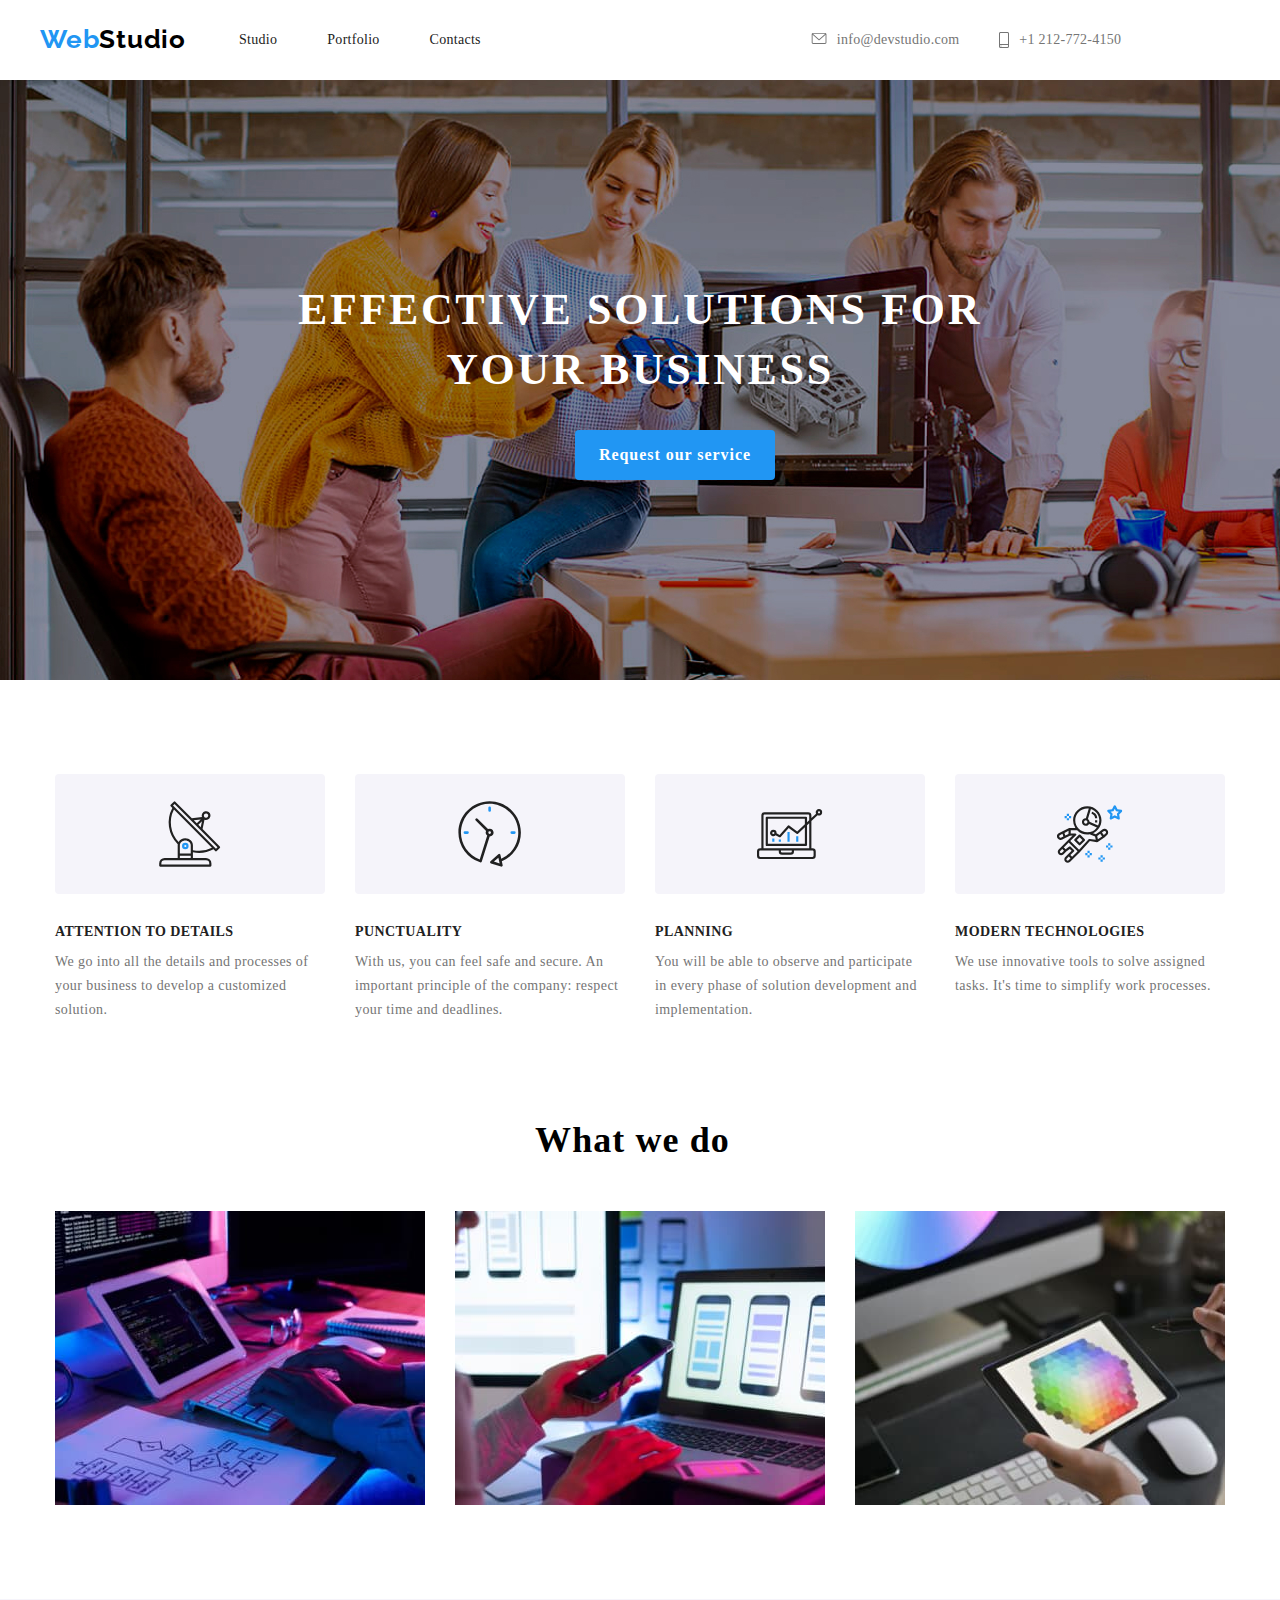
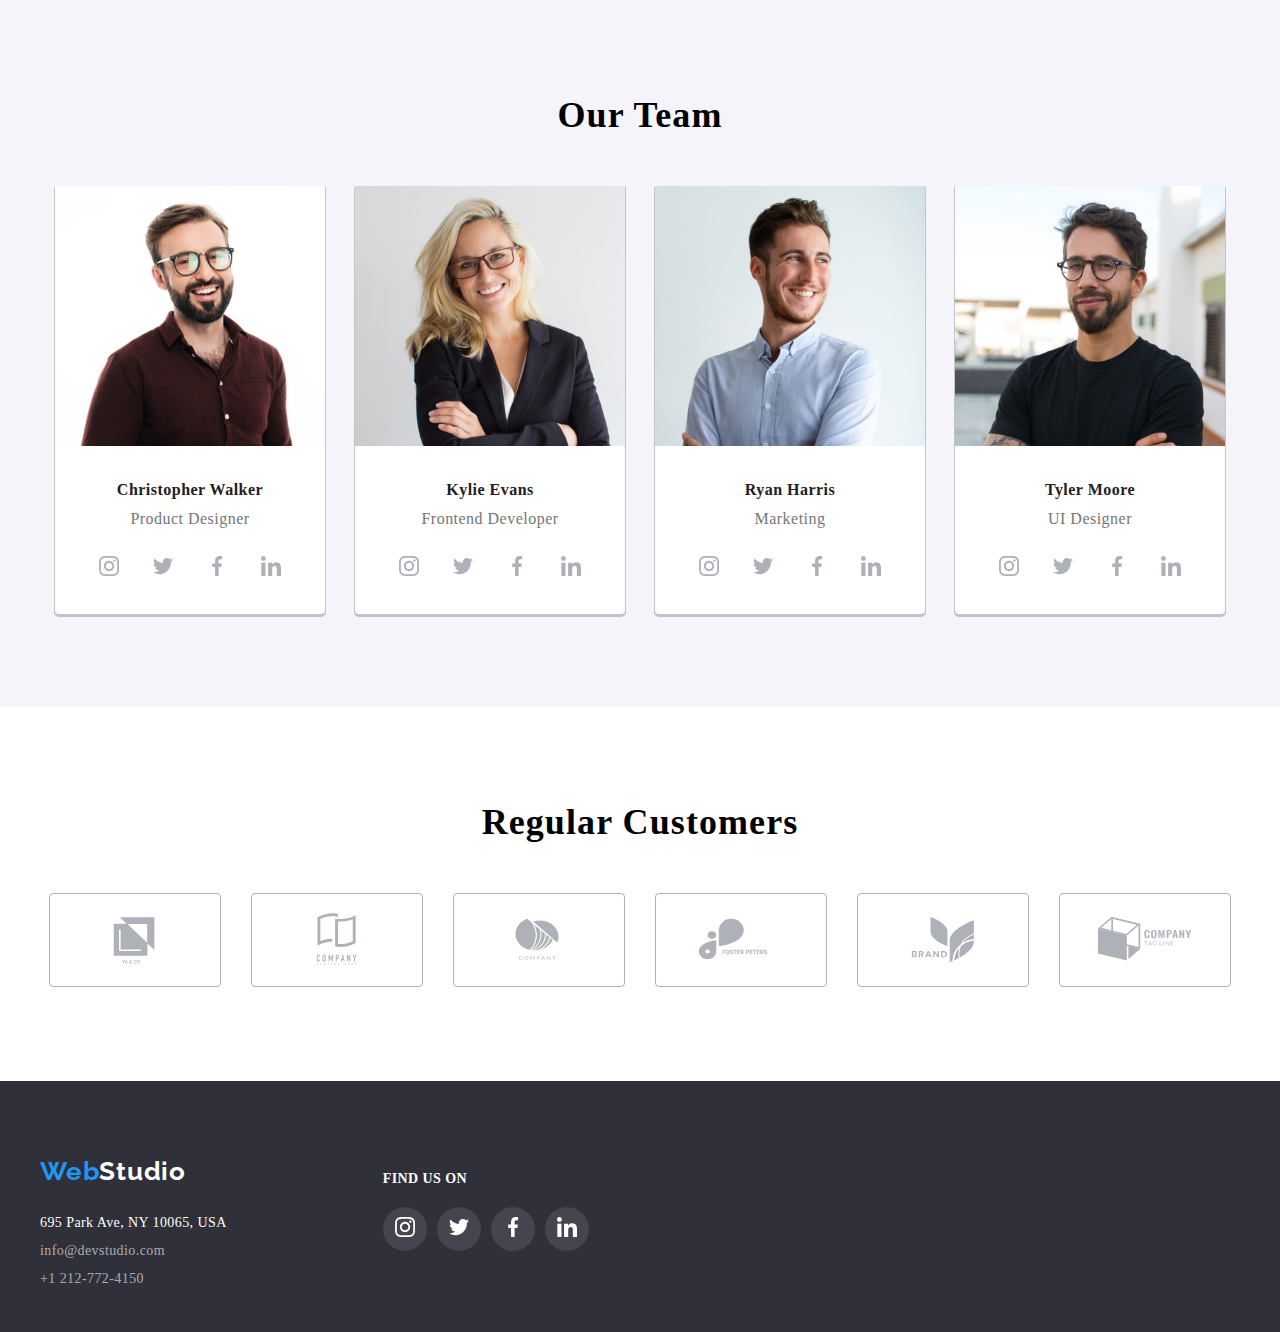
==== index.html @ 8a3ce93f "hw-03" ====
<!DOCTYPE html>
<html lang="en">
  <head>
    <meta charset="utf-8" />
    <title>Web Studio Homework Project</title>
    <link rel="preconnect" href="https://fonts.googleapis.com" />
    <link rel="preconnect" href="https://fonts.gstatic.com" crossorigin />
    <link
      href="https://fonts.googleapis.com/css2?family=Raleway:wght@500;700&display=swap"
      rel="stylesheet"
    />
    <link rel="stylesheet" href="./css/styles.css" />
  </head>
  <body class="body">
    <header class="page-header unstyled-list container">
      <nav class="page-heder-nav">
        <a class="navigation-logo-1" href="#">Studio</a>
        <ul class="navigation-list unstyled-list">
          <li><a class="navigation-list" href="index.html">Studio</a></li>
          <li>
            <a class="navigation-list" href="portfolio.html">Portfolio</a>
          </li>
          <li><a class="navigation-list" href="#">Contacts</a></li>
        </ul>
      </nav>
      <div>
        <ul class="navigation-list-right unstyled-list">
          <li class="icons-header">
            <a class="icons-header" href="#">
              <svg width="16px" height="12px">
                <use href="/images/icons.svg#icon-envelope"></use>
              </svg>
            </a>
          </li>
          <li class="mailto nav-list-right-hover">
            <a href="mailto:info@devstudio.com">info@devstudio.com</a>
          </li>
          <li class="icons-header">
            <a class="icons-header" href="mailto:info@devstudio.com">
              <svg width="10px" height="16px">
                <use href="/images/icons.svg#icon-smartphone"></use>
              </svg>
            </a>
          </li>
          <li class="tel nav-list-right-hover">
            <a href="tel:+12127724150">+1 212-772-4150</a>
          </li>
        </ul>
      </div>
    </header>
    <main>
      <section class="section-one">
        <div class="container-section-one">
          <h1 class="main-title">EFFECTIVE SOLUTIONS FOR YOUR BUSINESS</h1>
          <ul class="button-main-title unstyled-list">
            <li>
              <button class="button-from-main-title" type="button">
                Request our service
              </button>
            </li>
          </ul>
        </div>
      </section>
      <section class="our-criteria-icon container">
        <ul class="unstyled-list our-criteria-icon-list">
          <li>
            <a href="#">
              <div class="our-criteria-block">
                <svg width="65.32px" height="70px">
                  <use href="/images/icons.svg#icon-antenna-1"></use>
                </svg>
              </div>
            </a>
          </li>
          <li>
            <a href="#">
              <div class="our-criteria-block">
                <svg width="65.32px" height="70px">
                  <use href="/images/icons.svg#icon-clock-1"></use>
                </svg>
              </div>
            </a>
          </li>
          <li>
            <a href="#">
              <div class="our-criteria-block">
                <svg width="65.32px" height="70px">
                  <use href="/images/icons.svg#icon-diagram-1"></use>
                </svg>
              </div>
            </a>
          </li>
          <li>
            <a href="#">
              <div class="our-criteria-block">
                <svg width="65.32px" height="70px">
                  <use href="/images/icons.svg#icon-astronaut-1"></use>
                </svg>
              </div>
            </a>
          </li>
        </ul>
      </section>
      <!-- our Criteria-->
      <section class="-main-our-criteria container">
        <div>
          <ul class="our-criteria unstyled-list">
            <li>
              <h3 class="title-criteria">ATTENTION TO DETAILS</h3>
              <p class="paragraf-criteria">
                We go into all the details and processes of your business to
                develop a customized solution.
              </p>
            </li>
            <li>
              <h3 class="title-criteria">PUNCTUALITY</h3>
              <p class="paragraf-criteria">
                With us, you can feel safe and secure. An important principle of
                the company: respect your time and deadlines.
              </p>
            </li>
            <li>
              <h3 class="title-criteria">PLANNING</h3>
              <p class="paragraf-criteria">
                You will be able to observe and participate in every phase of
                solution development and implementation.
              </p>
            </li>
            <li>
              <h3 class="title-criteria">MODERN TECHNOLOGIES</h3>
              <p class="paragraf-criteria">
                We use innovative tools to solve assigned tasks. It's time to
                simplify work processes.
              </p>
            </li>
          </ul>
        </div>
      </section>
      <!-- What we do-->
      <section class="what-we-do container">
        <div class="what-we-do-div">
          <h2 class="what-we-do-title">What we do</h2>
          <ul class="what-we-do-images unstyled-list">
            <li>
              <img
                src="images/img.1.jpg"
                alt="laptop"
                width="370"
                height="294"
              />
            </li>
            <li>
              <img
                src="images/img.2.jpg"
                alt="laptop"
                width="370"
                height="294"
              />
            </li>
            <li>
              <img
                src="images/img.3.jpg"
                alt="laptop"
                width="370"
                height="294"
              />
            </li>
          </ul>
        </div>
      </section>
      <!--Our team-->
      <section class="our-team">
        <div class="container-ouer-team">
          <h2 class="our-team-title">Our Team</h2>
          <ul class="our-team-list unstyled-list">
            <li class="shodow-list">
              <img
                src="images/man.1.jpg"
                alt="Christopher Walker"
                width="270"
                height="260"
              />
              <h3 class="our-team-name">Christopher Walker</h3>
              <p class="our-team-ocupation">Product Designer</p>
              <div class="our-team-icon">
                <ul class="unstyled-list our-team-icon-list">
                  <li>
                    <a class="backgound-ourtime-icons" href="#">
                      <svg width="20px" height="20px">
                        <use href="/images/icons.svg#icon-instagram-2"></use>
                      </svg>
                    </a>
                  </li>
                  <li>
                    <a class="backgound-ourtime-icons" href="#">
                      <svg width="20px" height="20px">
                        <use href="/images/icons.svg#icon-twitter-1"></use>
                      </svg>
                    </a>
                  </li>
                  <li>
                    <a class="backgound-ourtime-icons" href="#">
                      <svg width="20px" height="20px">
                        <use href="/images/icons.svg#icon-facebook-1"></use>
                      </svg>
                    </a>
                  </li>
                  <li>
                    <a class="backgound-ourtime-icons" href="#">
                      <svg width="20px" height="20px">
                        <use href="/images/icons.svg#icon-linkedin-1"></use>
                      </svg>
                    </a>
                  </li>
                </ul>
              </div>
            </li>
            <li class="shodow-list">
              <img
                src="images/woman.2.jpg"
                alt="Kylie Evans"
                width="270"
                height="260"
              />
              <h3 class="our-team-name">Kylie Evans</h3>
              <p class="our-team-ocupation">Frontend Developer</p>
              <div class="our-team-icon">
                <ul class="unstyled-list our-team-icon-list">
                  <li>
                    <a class="backgound-ourtime-icons" href="#">
                      <svg width="20px" height="20px">
                        <use href="/images/icons.svg#icon-instagram-2"></use>
                      </svg>
                    </a>
                  </li>
                  <li>
                    <a class="backgound-ourtime-icons" href="#">
                      <svg width="20px" height="20px">
                        <use href="/images/icons.svg#icon-twitter-1"></use>
                      </svg>
                    </a>
                  </li>
                  <li>
                    <a class="backgound-ourtime-icons" href="#">
                      <svg width="20px" height="20px">
                        <use href="/images/icons.svg#icon-facebook-1"></use>
                      </svg>
                    </a>
                  </li>
                  <li>
                    <a class="backgound-ourtime-icons" href="#">
                      <svg width="20px" height="20px">
                        <use href="/images/icons.svg#icon-linkedin-1"></use>
                      </svg>
                    </a>
                  </li>
                </ul>
              </div>
            </li>
            <li class="shodow-list">
              <img
                src="images/man.3.jpg"
                alt="Ryan Harris"
                width="270"
                height="260"
              />
              <h3 class="our-team-name">Ryan Harris</h3>
              <p class="our-team-ocupation">Marketing</p>
              <div class="our-team-icon">
                <ul class="unstyled-list our-team-icon-list">
                  <li>
                    <a class="backgound-ourtime-icons" href="#">
                      <svg width="20px" height="20px">
                        <use href="/images/icons.svg#icon-instagram-2"></use>
                      </svg>
                    </a>
                  </li>
                  <li>
                    <a class="backgound-ourtime-icons" href="#">
                      <svg width="20px" height="20px">
                        <use href="/images/icons.svg#icon-twitter-1"></use>
                      </svg>
                    </a>
                  </li>
                  <li>
                    <a class="backgound-ourtime-icons" href="#">
                      <svg width="20px" height="20px">
                        <use href="/images/icons.svg#icon-facebook-1"></use>
                      </svg>
                    </a>
                  </li>
                  <li>
                    <a class="backgound-ourtime-icons" href="#">
                      <svg width="20px" height="20px">
                        <use href="/images/icons.svg#icon-linkedin-1"></use>
                      </svg>
                    </a>
                  </li>
                </ul>
              </div>
            </li>
            <li class="shodow-list">
              <img
                src="images/man.4.jpg"
                alt="Tyler"
                width="270"
                height="260"
              />
              <h3 class="our-team-name">Tyler Moore</h3>
              <p class="our-team-ocupation">UI Designer</p>
              <div class="our-team-icon">
                <ul class="unstyled-list our-team-icon-list">
                  <li class="test-1">
                    <a class="backgound-ourtime-icons" href="#">
                      <svg width="20px" height="20px">
                        <use href="/images/icons.svg#icon-instagram-2"></use>
                      </svg>
                    </a>
                  </li>
                  <li>
                    <a class="backgound-ourtime-icons" href="#">
                      <svg width="20px" height="20px">
                        <use href="/images/icons.svg#icon-twitter-1"></use>
                      </svg>
                    </a>
                  </li>
                  <li>
                    <a class="backgound-ourtime-icons" href="#">
                      <svg width="20px" height="20px">
                        <use href="/images/icons.svg#icon-facebook-1"></use>
                      </svg>
                    </a>
                  </li>
                  <li>
                    <a class="backgound-ourtime-icons" href="#">
                      <svg width="20px" height="20px">
                        <use href="/images/icons.svg#icon-linkedin-1"></use>
                      </svg>
                    </a>
                  </li>
                </ul>
              </div>
            </li>
          </ul>
        </div>
      </section>
      <section class="container">
        <div>
          <h2 class="regular-customers-title">Regular Customers</h2>
        </div>
        <ul class="unstyled-list regular-customers-list">
          <li>
            <a class="icons-regular-customers" href="#">
            <div class="customers-block">
              <svg width="106px" height="60px">
                <use
                  href="/images/icons.svg#icon-Logo"
                ></use>
              </svg>
            </div>
          </a>
          </li>
          <li>
            <a class="icons-regular-customers" href="#">
            <div class="customers-block">
              <svg width="106px" height="60px">
                <use
                  href="/images/icons.svg#icon-Logo-1"
                ></use>
              </svg>
            </div>
            </a>
          </li>
          <li>
            <a class="icons-regular-customers" href="#">
            <div class="customers-block">
              <svg width="106px" height="60px">
                <use
                  href="/images/icons.svg#icon-Logo-2"
                ></use>
              </svg>
            </div>
            </a>
          </li>
          <li>
            <a class="icons-regular-customers" href="#">
            <div class="customers-block">
              <svg width="106px" height="60px">
                <use
                  href="/images/icons.svg#icon-Logo-3"
                ></use>
              </svg>
            </div>
            </a>
          </li>
          <li>
            <a class="icons-regular-customers" href="#">
            <div class="customers-block">
              <svg width="106px" height="60px">
                <use
                  href="/images/icons.svg#icon-Logo-4"
                ></use>
              </svg>
            </div>
            </a>
          </li>

          <li>
            <a class="icons-regular-customers" href="#">
            <div class="customers-block">
              <svg width="106px" height="60px">
                <use
                  href="/images/icons.svg#icon-Logo-5"
                ></use>
              </svg>
            </div>
            </a>
          </li>
        </ul>
      </section>
    </main>
    <footer class="footer">
      <section class="container-footer">
        <div class="navigation-block">
          <a class="navigation-logo-2" href="WebStudio.html">Web</a>
          <address class="adress-main">
            <ul class="adress unstyled-list">
              <li>
                <a class="footer-address" href="695ParkAveNY10065USA"
                  >695 Park Ave, NY 10065, USA
                </a>
              </li>
              <li>
                <a class="footer-tel-email" href="info@devstudio.com"
                  >info@devstudio.com</a
                >
              </li>
              <li>
                <a class="footer-tel-email" href="+12127724150"
                  >+1 212-772-4150</a
                >
              </li>
            </ul>
          </address>
        </div>
        <section>
          <div><h2 class="find-us-on">FIND US ON</h2></div>
          <div>
            <ul class="unstyled-list our-team-icon-list-footer">
              <li>
                <a  class="icons-footer-list" href="#">
                  <svg width="20px" height="20px">
                    <use
                      href="/images/icons.svg#icon-instagram-2-footer"
                    ></use>
                  </svg>
                </a>
              </li>
              <li>
                <a class="icons-footer-list" href="#">
                  <svg width="20px" height="20px">
                    <use
                      href="/images/icons.svg#icon-twitter-1-footer"
                    ></use>
                  </svg>
                </a>
              </li>
              <li>
                <a class="icons-footer-list" href="#">
                  <svg width="20px" height="20px">
                    <use
                      href="/images/icons.svg#icon-facebook-1-footer"
                    ></use>
                  </svg>
                </a>
              </li>
              <li>
                <a class="icons-footer-list" href="#">
                  <svg width="20px" height="20px">
                    <use
                      href="/images/icons.svg#icon-linkedin-1-footer"
                    ></use>
                  </svg>
                </a>
              </li>
            </ul>
          </div>
        </section>
      </section>
    </footer>
  </body>
</html>
---- css/styles.css ----
html {
  letter-spacing: 0.02em;
  font-weight: 500;
  font-size: 14px;
  line-height: 16px;
  font-family: "Roboto";
  font-style: normal;
}
/*Heder and main -background*/

* {
  margin-block-start: 0em;
  margin-block-end: 0em;
  margin-inline-start: 0px;
  margin-inline-end: 0px;
  padding-inline-start: 0px;
}

.container {
  width: 1200px;
  background: #ffffff;
  margin: auto;
}

.container-footer {
  margin: auto;
  width: 1200px;
  display: flex;
}

.container-section-one {
  margin: auto;
  width: 1200px;
  margin-top: 0;
}

.container-ouer-team {
  width: 1200px;
  background: #f5f4fa;
  margin: auto;
  height: 648px;
  margin-bottom: 59px;
}

.heder-line {
  border: 1px solid #ececec;
}

/*Navigation Logo*/

.navigation-logo-1 {
  font-family: "Raleway";
  font-style: normal;
  font-weight: 700;
  font-size: 26px;
  line-height: 31px;
  letter-spacing: 0.03em;
  color: #000000;
  text-decoration: none;
}

.navigation-logo-1,
.navigation-list li a {
  list-style: none;
}

.navigation-logo-1::before {
  content: "Web";
  color: #2196f3;
}

/*Navigation List*/

.navigation-list {
  font-family: "Roboto";
  font-style: normal;
  font-weight: 500;
  font-size: 14px;
  line-height: 16px;
  letter-spacing: 0.02em;
  color: #212121;
  text-decoration: none;
}

.navigation-list-right li a {
  color: #757575;
  text-decoration: none;
}

.tel {
  height: 16px;
  width: 113px;
  border-radius: nullpx;
  margin-left: 10px;
}

/*Hover List*/

.navigation-list:hover {
  color: #2196f3;
}

/* Buttons */

.buttons {
  font-family: "Roboto";
  font-style: normal;
  font-weight: 500;
  font-size: 16px;
  line-height: 26px;
  letter-spacing: 0.03em;
  color: #212121;
}

/*Hover Butons*/

.buttons:hover {
  color: #ffffff;
  background: #2196f3;
  box-shadow: 0px 3px 1px rgba(0, 0, 0, 0.1), 0px 1px 2px rgba(0, 0, 0, 0.08),
    0px 2px 2px rgba(0, 0, 0, 0.12);
  border-radius: 4px;
  border: #2196f3;
}

/*Unstyled List*/

.unstyled-list {
  list-style: none;
}

/* Title and Paragarf -images*/

.title-image {
  font-weight: 700;
  font-size: 18px;
  line-height: 36px;
  letter-spacing: 0.06em;
  color: #212121;
}

.parafarf {
  font-weight: 400;
  font-size: 16px;
  line-height: 30px;
  letter-spacing: 0.03em;
  color: #757575;
}

/* Footer*/

.footer-address,
.footer-tel-email {
  text-decoration: none;
  font-family: "Roboto";
  font-style: normal;
  font-weight: 400;
  font-size: 14px;
  line-height: 16px;
  letter-spacing: 0.03em;
}

.footer-address {
  color: #ffffff;
}

.footer-tel-email {
  color: rgba(255, 255, 255, 0.6);
}

.navigation-logo-2 {
  font-family: "Raleway";
  font-style: normal;
  font-weight: 700;
  font-size: 26px;
  line-height: 31px;
  letter-spacing: 0.03em;
  color: #2196f3;
  text-decoration: none;
  padding-top: 30px;
}

.navigation-logo-2::after {
  content: "Studio";
  color: #ffffff;
}

/*Flexbox -Organization */

/*Header*/

.main {
}

.page-header {
  align-items: start;
  height: 80px;
}

.page-header,
.navigation-list,
.page-heder-nav,
.navigation-list-right {
  display: flex;
}

.navigation-logo-1 {
  margin-right: 53px;
  padding-top: 24px;
  padding-bottom: 25px;
}

.navigation-list {
  gap: 50px;
  margin: auto;
}

.navigation-list-right {
  margin-left: 330px;
  margin-top: 32px;
  color: #757575;
  text-decoration: none;
}

.mailto {
  margin-left: 10px;
  margin-right: 40px;
}

/*Buttons*/

.main-buttons,
.button-list {
  display: flex;
  margin-top: 36px;
  justify-content: center;
  margin-bottom: 23.5px;
}

.button-list {
  justify-content: center;
  gap: 8px;
}

/*Images*/

.images-main {
  display: flex;
}

.images-list {
  display: flex;
  flex-wrap: wrap;
  gap: 30px;
  justify-content: center;
  padding-inline-start: 0px;
  margin-bottom: 94px;
}

.images-border {
  border: 1px solid #eeeeee;
}

.title-image,
.parafarf {
  margin-left: 24px;
}

/*Footer*/

.footer {
  height: 251px;
  margin-top: 0px;
  background-color: #2f303a;
  flex-direction: column;
  display: flex;
}
.adress-main {
  display: flex;
  margin-top: 28px;
}

.adress {
  flex-direction: column;
  gap: 12px;
  display: flex;
  padding-inline-start: 0px;
}

/*INDEX STYLE*/

.main-title,
.button-from-main-title,
.title-criteria,
.paragraf-criteria,
.what-we-do-title,
.our-team-title,
.our-team-name,
.our-team-ocupation {
  font-family: Roboto;
}

.body {
  margin: 0px;
}

/*Sectiunea 1*/

.main-title {
  font-size: 44px;
  font-weight: 900;
  line-height: 60px;
  letter-spacing: 0.06em;
  color: #ffffff;
  display: flex;
  justify-content: center;
  border-radius: nullpx;
  text-align: center;
  margin: auto;
  margin-block-start: 0em;
  margin-block-end: 0em;
  height: 120px;
  width: 696px;
  margin-top: 200px;
}
.button-from-main-title {
  font-size: 16px;
  font-weight: 700;
  line-height: 30px;
  letter-spacing: 0.06em;
  text-align: center;
  background-color: #2196f3;
  border-radius: 4px;
  color: #ffffff;
  border: 0px;
  padding: 10px 10px 10px 10px;
  height: 50px;
  width: 200px;
  margin-top: 30px;
  cursor: pointer;
}

.section-one {
  background-color: #2f303a;
  height: 600px;
  border-radius: 0px;
  display: flex;
  flex-direction: column;
}
.button-main-title {
  display: flex;
  margin-left: 535px;
  padding-inline-start: 0px;
}

/* Oue Crieria*/

.main-our-criteria {
  display: flex;
}

.our-criteria {
  display: flex;
  gap: 30px;
  justify-content: center;
  margin-top: 30px;
  margin-bottom: 94px;
}

.title-criteria {
  height: 16px;
  width: 270px;
  border-radius: nullpx;
  font-size: 14px;
  font-weight: 700;
  line-height: 16px;
  letter-spacing: 0.03em;
  text-align: left;
  color: #212121;
  margin-bottom: 10px;
}
.paragraf-criteria {
  height: 75px;
  width: 270px;
  border-radius: nullpx;

  font-size: 14px;
  font-weight: 400;
  line-height: 24px;
  letter-spacing: 0.03em;
  text-align: left;
  color: #757575;
}

/*Sectiunea What we do*/

.what-we-do-title {
  font-size: 36px;
  font-weight: 700;
  line-height: 42px;
  letter-spacing: 0.03em;
  text-align: center;
  margin-block-start: 0em;
  margin-block-end: 50px;
}

.what-we-do,
.what-we-do-images {
  display: flex;
}

.what-we-do-div {
}
.what-we-do-images {
  gap: 30px;
  justify-content: center;
  padding-inline-start: 0px;
  margin-left: 15px;
  margin-bottom: 13px;
}

/*Ouer Team*/

.our-team {
  height: 708px;
  border-radius: 0px;
  background-color: #f5f4fa;
  display: flex;
  flex-direction: column;
  margin-top: 77px;
}
.our-team-title {
  font-size: 36px;
  font-weight: 700;
  line-height: 42px;
  letter-spacing: 0.03em;
  text-align: center;
  display: flex;
  justify-content: center;
  margin-bottom: 50px;
  margin-top: 94px;
}

.our-team-name {
  font-size: 16px;
  line-height: 19px;
  letter-spacing: 0.03em;
  text-align: center;
  color: #212121;
  margin-top: 30px;
}

.our-team-ocupation {
  font-size: 16px;
  font-weight: 400;
  line-height: 19px;
  letter-spacing: 0.03em;
  text-align: center;
  color: #757575;
  margin-top: 10px;
}

.our-team-list {
  display: flex;
  flex-wrap: wrap;
  justify-content: center;
  gap: 30px;
  padding-inline-start: 0px;
  height: 428px;
}

/* Footer-Index*/

.shodow-list {
  box-shadow: 0px 2px 0px 1px rgba(0, 0, 0, 0.2);
  border-radius: 0px 0px 4px 4px;
  background-color: #ffffff;
}

/* Tema 4-Icons-background*/

/* Our criteria*/

.our-criteria-block {
  height: 120px;
  width: 270px;
  left: 215px;
  top: 774px;
  border-radius: 4px;
  background-color: #f5f4fa;
}

.our-criteria-icon {
  justify-content: center;
  display: flex;
}

.our-criteria-icon-list {
  display: flex;
  gap: 30px;
  margin-top: 94px;
}

.our-criteria-block {
  display: flex;
  justify-content: center;
  align-items: center;
}

/* Ouer Team*/

.our-team-icon {
  display: flex;
  justify-content: center;
}

.our-team-icon-list {
  display: flex;
  gap: 10px;
  margin-top: 16px;
  margin-bottom: 3.2px;
}

/*Regular Customers*/

.regular-customers-title {
  font-family: Roboto;
  font-size: 36px;
  font-weight: 700;
  line-height: 42px;
  letter-spacing: 0.03em;
  text-align: center;
  margin-top: 94px;
  margin-bottom: 50px;
}

.customers-block {
  height: 92px;
  width: 170px;
  left: 215px;
  top: 2493px;
  border-radius: 4px;
  border: 1px solid #afb1b8;
  justify-content: center;
  align-items: center;
  display: flex;
}

.regular-customers-list {
  gap: 30px;
  display: flex;
  justify-content: center;
  margin-bottom: 94px;
}

.navigation-block {
  display: flex;
  flex-direction: column;
}

.our-team-icon-list-footer li {
  display: flex;
  border-radius: 50%;
  height: 44px;
  width: 44px;
  background-color: #ffffff1a;
  justify-content: center;
  align-items: center;
  display: flex;
}

.our-team-icon-list-footer {
  display: flex;
  margin-left: 156px;
  margin-top: 20px;
  gap: 10px;
}

.our-team-icon-list-footer :hover {
  background: #2196f3;
}

.find-us-on {
  margin-top: 45px;
  font-family: Roboto;
  font-size: 14px;
  font-weight: 700;
  line-height: 16px;
  letter-spacing: 0.03em;
  text-align: left;
  color: #ffffff;
  margin-left: 156px;
}

.icons-header:hover {
  fill: rgba(33, 150, 243, 1);
}

.icons-header {
  fill: rgba(117, 117, 117, 1);
}

.nav-list-right-hover :hover {
  color: #2196f3;
}

.section-one {
  background-image: url(/images/background.jpg);
  background-repeat: no-repeat;
  background-size: cover;
}

.our-team-icon-list li {
  display: flex;
  border-radius: 50%;
  height: 44px;
  width: 44px;
  background-color: #ffffff;
  justify-content: center;
  align-items: center;
  display: flex;
}

.backgound-ourtime-icons {
  display: flex;
  border-radius: 50%;
  height: 44px;
  width: 44px;
  background-color: #ffffff;
  justify-content: center;
  align-items: center;
  display: flex;
  fill: rgba(175, 177, 184, 1);
}

.backgound-ourtime-icons:hover {
  background-color: #2196f3;
  fill: #ffffff;
}

.icons-footer-list{
  fill: #FFFFFF;
}

.icons-regular-customers{
  fill: #AFB1B8;

}

.icons-regular-customers:hover{
  fill: #2196f3;
   
}

.customers-block:hover{
  border-color: #2196f3;
}
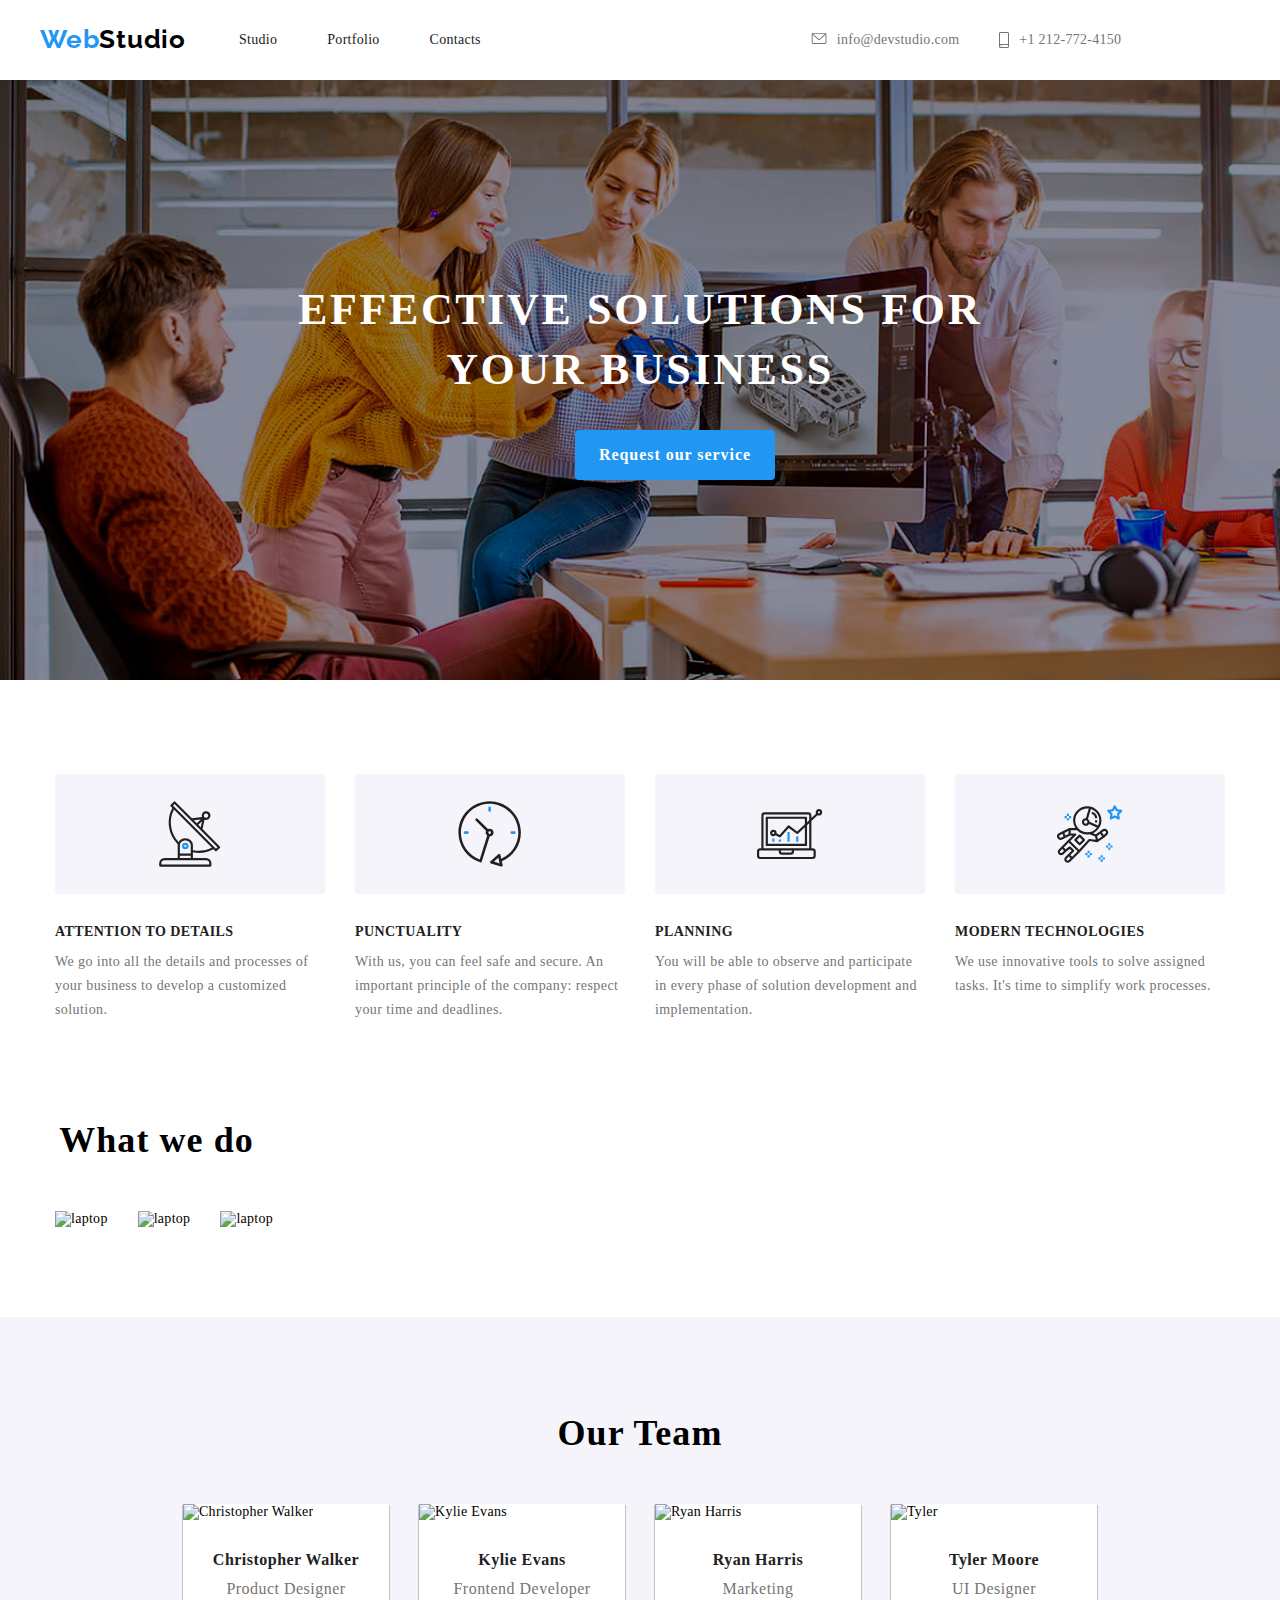
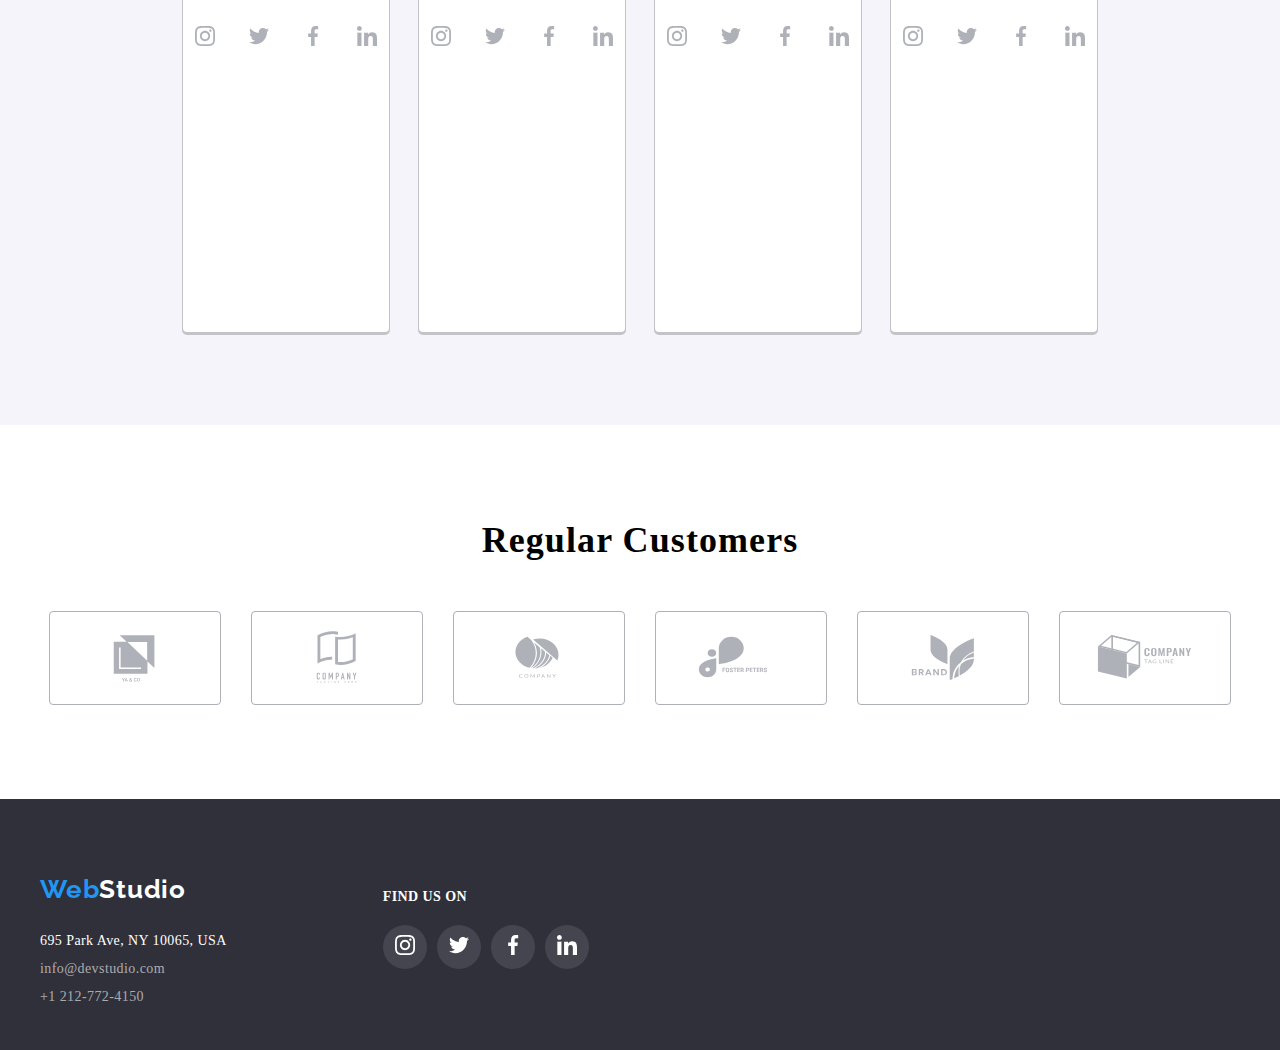
==== commit 9463e5b1: "Update index.html" ====
--- a/index.html
+++ b/index.html
@@ -9,7 +9,8 @@
       href="https://fonts.googleapis.com/css2?family=Raleway:wght@500;700&display=swap"
       rel="stylesheet"
     />
-    <link rel="stylesheet" href="./css/styles.css" />
+    <link rel="stylesheet" href="../css/styles.css" />
+
   </head>
   <body class="body">
     <header class="page-header unstyled-list container">
@@ -28,7 +29,7 @@
           <li class="icons-header">
             <a class="icons-header" href="#">
               <svg width="16px" height="12px">
-                <use href="/images/icons.svg#icon-envelope"></use>
+                <use href="./images/icons.svg#icon-envelope"></use>
               </svg>
             </a>
           </li>
@@ -38,7 +39,7 @@
           <li class="icons-header">
             <a class="icons-header" href="mailto:info@devstudio.com">
               <svg width="10px" height="16px">
-                <use href="/images/icons.svg#icon-smartphone"></use>
+                <use href="./images/icons.svg#icon-smartphone"></use>
               </svg>
             </a>
           </li>
@@ -67,7 +68,7 @@
             <a href="#">
               <div class="our-criteria-block">
                 <svg width="65.32px" height="70px">
-                  <use href="/images/icons.svg#icon-antenna-1"></use>
+                  <use href="./images/icons.svg#icon-antenna-1"></use>
                 </svg>
               </div>
             </a>
@@ -76,7 +77,7 @@
             <a href="#">
               <div class="our-criteria-block">
                 <svg width="65.32px" height="70px">
-                  <use href="/images/icons.svg#icon-clock-1"></use>
+                  <use href="./images/icons.svg#icon-clock-1"></use>
                 </svg>
               </div>
             </a>
@@ -85,7 +86,7 @@
             <a href="#">
               <div class="our-criteria-block">
                 <svg width="65.32px" height="70px">
-                  <use href="/images/icons.svg#icon-diagram-1"></use>
+                  <use href="./images/icons.svg#icon-diagram-1"></use>
                 </svg>
               </div>
             </a>
@@ -94,7 +95,7 @@
             <a href="#">
               <div class="our-criteria-block">
                 <svg width="65.32px" height="70px">
-                  <use href="/images/icons.svg#icon-astronaut-1"></use>
+                  <use href="./images/icons.svg#icon-astronaut-1"></use>
                 </svg>
               </div>
             </a>
@@ -143,7 +144,7 @@
           <ul class="what-we-do-images unstyled-list">
             <li>
               <img
-                src="images/img.1.jpg"
+                src=".images/img.1.jpg"
                 alt="laptop"
                 width="370"
                 height="294"
@@ -151,7 +152,7 @@
             </li>
             <li>
               <img
-                src="images/img.2.jpg"
+                src=".images/img.2.jpg"
                 alt="laptop"
                 width="370"
                 height="294"
@@ -159,7 +160,7 @@
             </li>
             <li>
               <img
-                src="images/img.3.jpg"
+                src=".images/img.3.jpg"
                 alt="laptop"
                 width="370"
                 height="294"
@@ -175,7 +176,7 @@
           <ul class="our-team-list unstyled-list">
             <li class="shodow-list">
               <img
-                src="images/man.1.jpg"
+                src=".images/man.1.jpg"
                 alt="Christopher Walker"
                 width="270"
                 height="260"
@@ -187,28 +188,28 @@
                   <li>
                     <a class="backgound-ourtime-icons" href="#">
                       <svg width="20px" height="20px">
-                        <use href="/images/icons.svg#icon-instagram-2"></use>
-                      </svg>
-                    </a>
-                  </li>
-                  <li>
-                    <a class="backgound-ourtime-icons" href="#">
-                      <svg width="20px" height="20px">
-                        <use href="/images/icons.svg#icon-twitter-1"></use>
-                      </svg>
-                    </a>
-                  </li>
-                  <li>
-                    <a class="backgound-ourtime-icons" href="#">
-                      <svg width="20px" height="20px">
-                        <use href="/images/icons.svg#icon-facebook-1"></use>
-                      </svg>
-                    </a>
-                  </li>
-                  <li>
-                    <a class="backgound-ourtime-icons" href="#">
-                      <svg width="20px" height="20px">
-                        <use href="/images/icons.svg#icon-linkedin-1"></use>
+                        <use href="./images/icons.svg#icon-instagram-2"></use>
+                      </svg>
+                    </a>
+                  </li>
+                  <li>
+                    <a class="backgound-ourtime-icons" href="#">
+                      <svg width="20px" height="20px">
+                        <use href="./images/icons.svg#icon-twitter-1"></use>
+                      </svg>
+                    </a>
+                  </li>
+                  <li>
+                    <a class="backgound-ourtime-icons" href="#">
+                      <svg width="20px" height="20px">
+                        <use href="./images/icons.svg#icon-facebook-1"></use>
+                      </svg>
+                    </a>
+                  </li>
+                  <li>
+                    <a class="backgound-ourtime-icons" href="#">
+                      <svg width="20px" height="20px">
+                        <use href="./images/icons.svg#icon-linkedin-1"></use>
                       </svg>
                     </a>
                   </li>
@@ -217,7 +218,7 @@
             </li>
             <li class="shodow-list">
               <img
-                src="images/woman.2.jpg"
+                src=".images/woman.2.jpg"
                 alt="Kylie Evans"
                 width="270"
                 height="260"
@@ -229,28 +230,28 @@
                   <li>
                     <a class="backgound-ourtime-icons" href="#">
                       <svg width="20px" height="20px">
-                        <use href="/images/icons.svg#icon-instagram-2"></use>
-                      </svg>
-                    </a>
-                  </li>
-                  <li>
-                    <a class="backgound-ourtime-icons" href="#">
-                      <svg width="20px" height="20px">
-                        <use href="/images/icons.svg#icon-twitter-1"></use>
-                      </svg>
-                    </a>
-                  </li>
-                  <li>
-                    <a class="backgound-ourtime-icons" href="#">
-                      <svg width="20px" height="20px">
-                        <use href="/images/icons.svg#icon-facebook-1"></use>
-                      </svg>
-                    </a>
-                  </li>
-                  <li>
-                    <a class="backgound-ourtime-icons" href="#">
-                      <svg width="20px" height="20px">
-                        <use href="/images/icons.svg#icon-linkedin-1"></use>
+                        <use href="./images/icons.svg#icon-instagram-2"></use>
+                      </svg>
+                    </a>
+                  </li>
+                  <li>
+                    <a class="backgound-ourtime-icons" href="#">
+                      <svg width="20px" height="20px">
+                        <use href="./images/icons.svg#icon-twitter-1"></use>
+                      </svg>
+                    </a>
+                  </li>
+                  <li>
+                    <a class="backgound-ourtime-icons" href="#">
+                      <svg width="20px" height="20px">
+                        <use href="./images/icons.svg#icon-facebook-1"></use>
+                      </svg>
+                    </a>
+                  </li>
+                  <li>
+                    <a class="backgound-ourtime-icons" href="#">
+                      <svg width="20px" height="20px">
+                        <use href="./images/icons.svg#icon-linkedin-1"></use>
                       </svg>
                     </a>
                   </li>
@@ -259,7 +260,7 @@
             </li>
             <li class="shodow-list">
               <img
-                src="images/man.3.jpg"
+                src=".images/man.3.jpg"
                 alt="Ryan Harris"
                 width="270"
                 height="260"
@@ -271,28 +272,28 @@
                   <li>
                     <a class="backgound-ourtime-icons" href="#">
                       <svg width="20px" height="20px">
-                        <use href="/images/icons.svg#icon-instagram-2"></use>
-                      </svg>
-                    </a>
-                  </li>
-                  <li>
-                    <a class="backgound-ourtime-icons" href="#">
-                      <svg width="20px" height="20px">
-                        <use href="/images/icons.svg#icon-twitter-1"></use>
-                      </svg>
-                    </a>
-                  </li>
-                  <li>
-                    <a class="backgound-ourtime-icons" href="#">
-                      <svg width="20px" height="20px">
-                        <use href="/images/icons.svg#icon-facebook-1"></use>
-                      </svg>
-                    </a>
-                  </li>
-                  <li>
-                    <a class="backgound-ourtime-icons" href="#">
-                      <svg width="20px" height="20px">
-                        <use href="/images/icons.svg#icon-linkedin-1"></use>
+                        <use href="./images/icons.svg#icon-instagram-2"></use>
+                      </svg>
+                    </a>
+                  </li>
+                  <li>
+                    <a class="backgound-ourtime-icons" href="#">
+                      <svg width="20px" height="20px">
+                        <use href="./images/icons.svg#icon-twitter-1"></use>
+                      </svg>
+                    </a>
+                  </li>
+                  <li>
+                    <a class="backgound-ourtime-icons" href="#">
+                      <svg width="20px" height="20px">
+                        <use href="./images/icons.svg#icon-facebook-1"></use>
+                      </svg>
+                    </a>
+                  </li>
+                  <li>
+                    <a class="backgound-ourtime-icons" href="#">
+                      <svg width="20px" height="20px">
+                        <use href="./images/icons.svg#icon-linkedin-1"></use>
                       </svg>
                     </a>
                   </li>
@@ -301,7 +302,7 @@
             </li>
             <li class="shodow-list">
               <img
-                src="images/man.4.jpg"
+                src=".images/man.4.jpg"
                 alt="Tyler"
                 width="270"
                 height="260"
@@ -313,28 +314,28 @@
                   <li class="test-1">
                     <a class="backgound-ourtime-icons" href="#">
                       <svg width="20px" height="20px">
-                        <use href="/images/icons.svg#icon-instagram-2"></use>
-                      </svg>
-                    </a>
-                  </li>
-                  <li>
-                    <a class="backgound-ourtime-icons" href="#">
-                      <svg width="20px" height="20px">
-                        <use href="/images/icons.svg#icon-twitter-1"></use>
-                      </svg>
-                    </a>
-                  </li>
-                  <li>
-                    <a class="backgound-ourtime-icons" href="#">
-                      <svg width="20px" height="20px">
-                        <use href="/images/icons.svg#icon-facebook-1"></use>
-                      </svg>
-                    </a>
-                  </li>
-                  <li>
-                    <a class="backgound-ourtime-icons" href="#">
-                      <svg width="20px" height="20px">
-                        <use href="/images/icons.svg#icon-linkedin-1"></use>
+                        <use href="./images/icons.svg#icon-instagram-2"></use>
+                      </svg>
+                    </a>
+                  </li>
+                  <li>
+                    <a class="backgound-ourtime-icons" href="#">
+                      <svg width="20px" height="20px">
+                        <use href="./images/icons.svg#icon-twitter-1"></use>
+                      </svg>
+                    </a>
+                  </li>
+                  <li>
+                    <a class="backgound-ourtime-icons" href="#">
+                      <svg width="20px" height="20px">
+                        <use href="./images/icons.svg#icon-facebook-1"></use>
+                      </svg>
+                    </a>
+                  </li>
+                  <li>
+                    <a class="backgound-ourtime-icons" href="#">
+                      <svg width="20px" height="20px">
+                        <use href="./images/icons.svg#icon-linkedin-1"></use>
                       </svg>
                     </a>
                   </li>
@@ -354,7 +355,7 @@
             <div class="customers-block">
               <svg width="106px" height="60px">
                 <use
-                  href="/images/icons.svg#icon-Logo"
+                  href="./images/icons.svg#icon-Logo"
                 ></use>
               </svg>
             </div>
@@ -365,40 +366,40 @@
             <div class="customers-block">
               <svg width="106px" height="60px">
                 <use
-                  href="/images/icons.svg#icon-Logo-1"
-                ></use>
-              </svg>
-            </div>
-            </a>
-          </li>
-          <li>
-            <a class="icons-regular-customers" href="#">
-            <div class="customers-block">
-              <svg width="106px" height="60px">
-                <use
-                  href="/images/icons.svg#icon-Logo-2"
-                ></use>
-              </svg>
-            </div>
-            </a>
-          </li>
-          <li>
-            <a class="icons-regular-customers" href="#">
-            <div class="customers-block">
-              <svg width="106px" height="60px">
-                <use
-                  href="/images/icons.svg#icon-Logo-3"
-                ></use>
-              </svg>
-            </div>
-            </a>
-          </li>
-          <li>
-            <a class="icons-regular-customers" href="#">
-            <div class="customers-block">
-              <svg width="106px" height="60px">
-                <use
-                  href="/images/icons.svg#icon-Logo-4"
+                  href="./images/icons.svg#icon-Logo-1"
+                ></use>
+              </svg>
+            </div>
+            </a>
+          </li>
+          <li>
+            <a class="icons-regular-customers" href="#">
+            <div class="customers-block">
+              <svg width="106px" height="60px">
+                <use
+                  href="./images/icons.svg#icon-Logo-2"
+                ></use>
+              </svg>
+            </div>
+            </a>
+          </li>
+          <li>
+            <a class="icons-regular-customers" href="#">
+            <div class="customers-block">
+              <svg width="106px" height="60px">
+                <use
+                  href="./images/icons.svg#icon-Logo-3"
+                ></use>
+              </svg>
+            </div>
+            </a>
+          </li>
+          <li>
+            <a class="icons-regular-customers" href="#">
+            <div class="customers-block">
+              <svg width="106px" height="60px">
+                <use
+                  href="./images/icons.svg#icon-Logo-4"
                 ></use>
               </svg>
             </div>
@@ -410,7 +411,7 @@
             <div class="customers-block">
               <svg width="106px" height="60px">
                 <use
-                  href="/images/icons.svg#icon-Logo-5"
+                  href="./images/icons.svg#icon-Logo-5"
                 ></use>
               </svg>
             </div>
@@ -451,7 +452,7 @@
                 <a  class="icons-footer-list" href="#">
                   <svg width="20px" height="20px">
                     <use
-                      href="/images/icons.svg#icon-instagram-2-footer"
+                      href="./images/icons.svg#icon-instagram-2-footer"
                     ></use>
                   </svg>
                 </a>
@@ -460,7 +461,7 @@
                 <a class="icons-footer-list" href="#">
                   <svg width="20px" height="20px">
                     <use
-                      href="/images/icons.svg#icon-twitter-1-footer"
+                      href="./images/icons.svg#icon-twitter-1-footer"
                     ></use>
                   </svg>
                 </a>
@@ -469,7 +470,7 @@
                 <a class="icons-footer-list" href="#">
                   <svg width="20px" height="20px">
                     <use
-                      href="/images/icons.svg#icon-facebook-1-footer"
+                      href="./images/icons.svg#icon-facebook-1-footer"
                     ></use>
                   </svg>
                 </a>
@@ -478,7 +479,7 @@
                 <a class="icons-footer-list" href="#">
                   <svg width="20px" height="20px">
                     <use
-                      href="/images/icons.svg#icon-linkedin-1-footer"
+                      href="./images/icons.svg#icon-linkedin-1-footer"
                     ></use>
                   </svg>
                 </a>
--- a/css/styles.css
+++ b/css/styles.css
@@ -110,6 +110,7 @@
   line-height: 26px;
   letter-spacing: 0.03em;
   color: #212121;
+  padding: 6px 22px;
 }
 
 /*Hover Butons*/
@@ -137,7 +138,10 @@
   line-height: 36px;
   letter-spacing: 0.06em;
   color: #212121;
-}
+  margin-top: 16px;
+  margin-bottom: 4px;
+}
+
 
 .parafarf {
   font-weight: 400;
@@ -246,6 +250,7 @@
 
 .images-main {
   display: flex;
+  margin-top: 25.7px;
 }
 
 .images-list {
@@ -259,6 +264,15 @@
 
 .images-border {
   border: 1px solid #eeeeee;
+  height: 404px;
+  width: 370px;
+}
+
+.images-border:hover{
+  box-shadow:  1px 4px 6px 0px #00000029;
+  box-shadow: 0px 4px 4px 0px #0000000F;
+  box-shadow: 0px 1px 1px 0px #0000001F;
+  
 }
 
 .title-image,
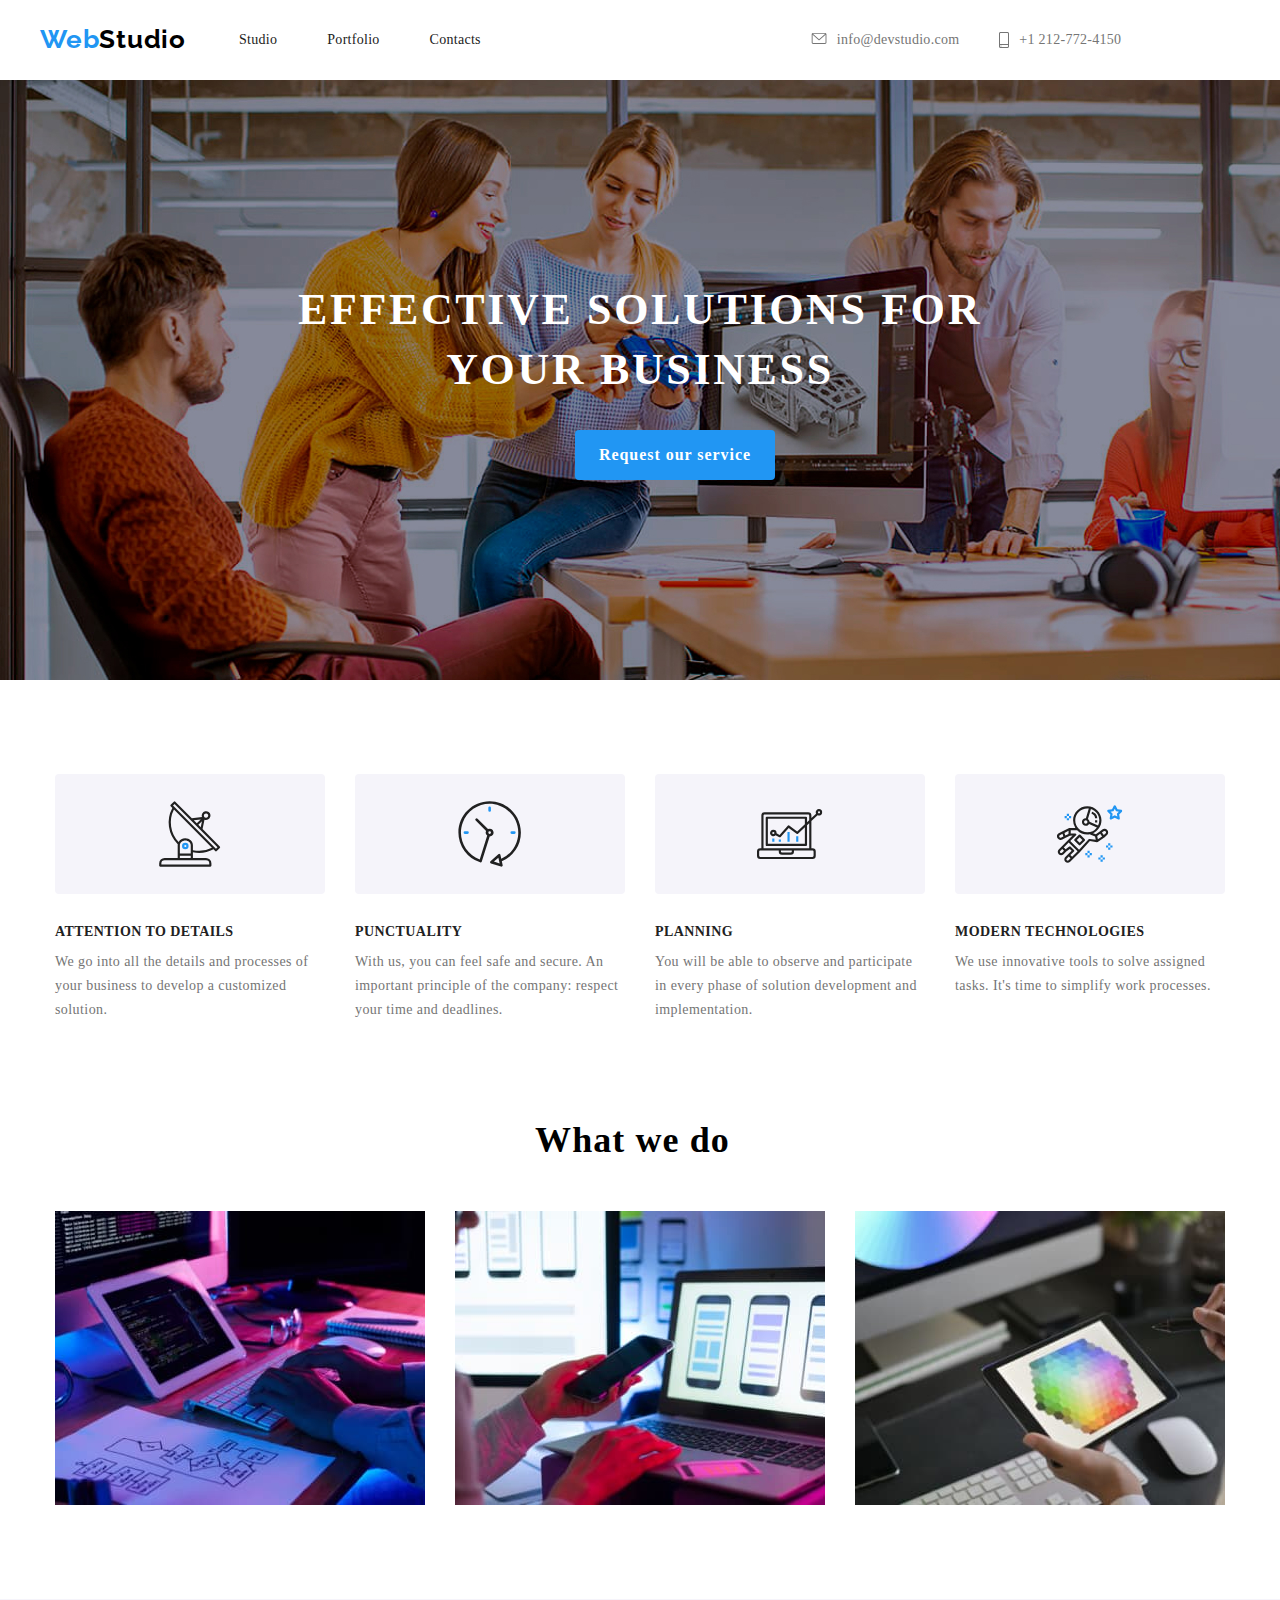
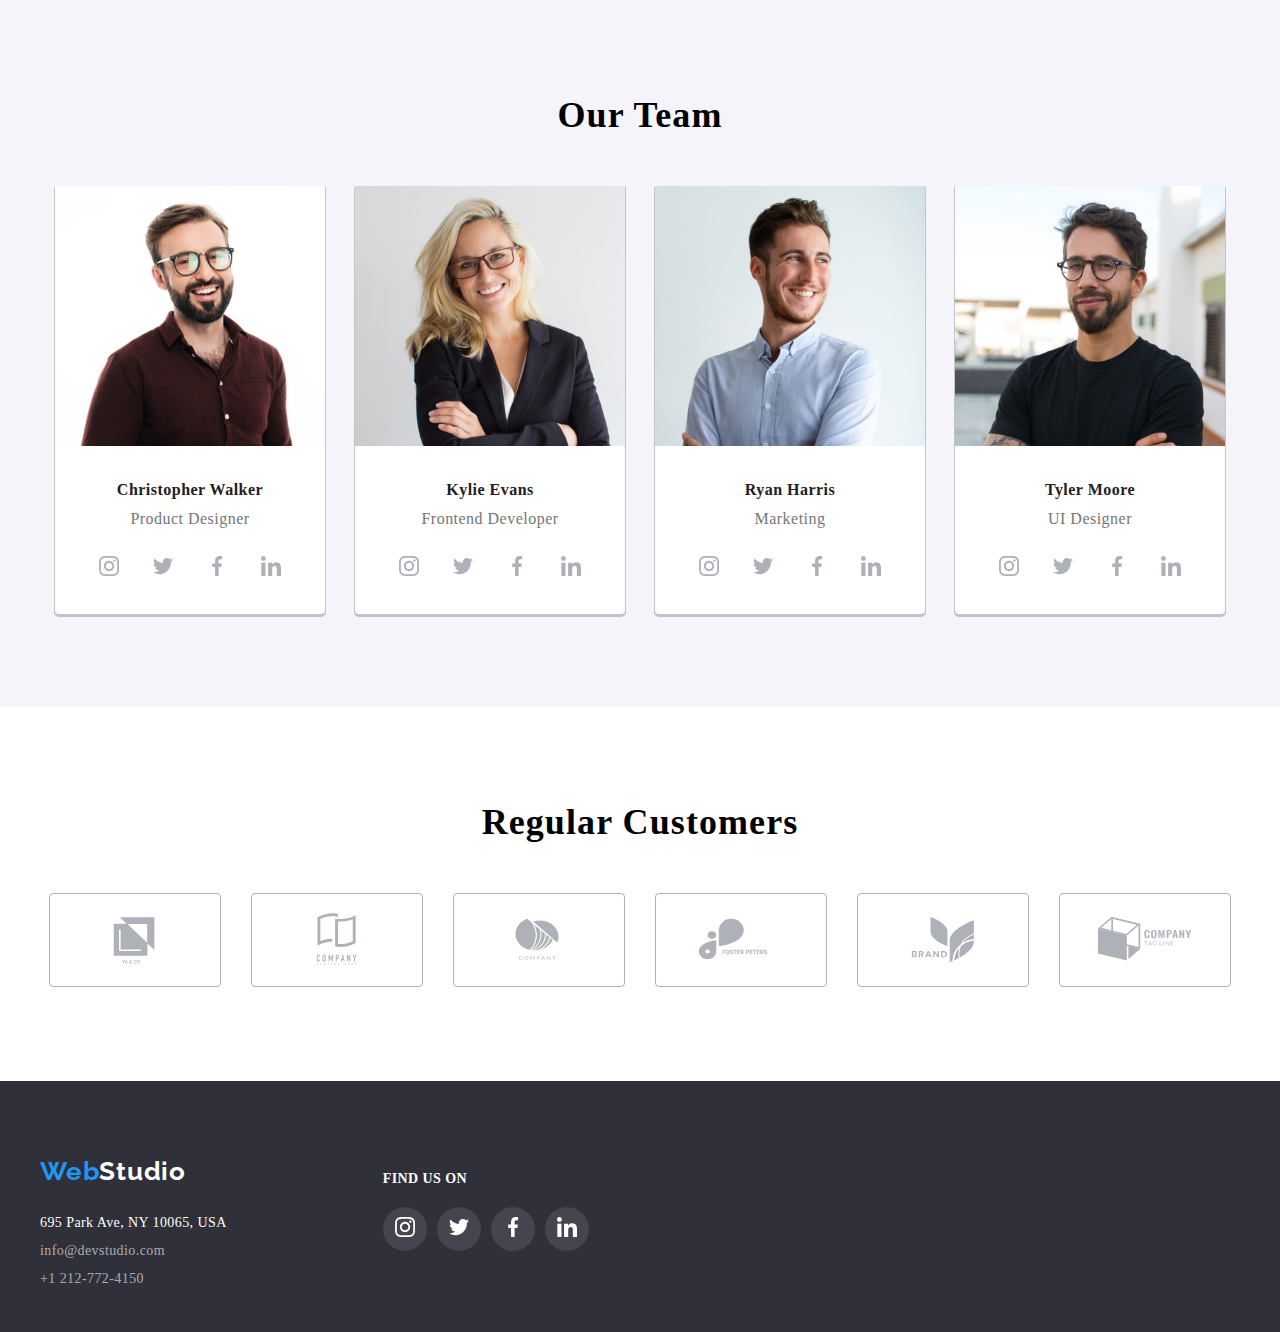
==== commit 48c2754b: "Update index.html" ====
--- a/index.html
+++ b/index.html
@@ -9,7 +9,7 @@
       href="https://fonts.googleapis.com/css2?family=Raleway:wght@500;700&display=swap"
       rel="stylesheet"
     />
-    <link rel="stylesheet" href="../css/styles.css" />
+    <link rel="stylesheet" href="./css/styles.css" />
 
   </head>
   <body class="body">
@@ -144,7 +144,7 @@
           <ul class="what-we-do-images unstyled-list">
             <li>
               <img
-                src=".images/img.1.jpg"
+                src="images/img.1.jpg"
                 alt="laptop"
                 width="370"
                 height="294"
@@ -152,7 +152,7 @@
             </li>
             <li>
               <img
-                src=".images/img.2.jpg"
+                src="images/img.2.jpg"
                 alt="laptop"
                 width="370"
                 height="294"
@@ -160,7 +160,7 @@
             </li>
             <li>
               <img
-                src=".images/img.3.jpg"
+                src="images/img.3.jpg"
                 alt="laptop"
                 width="370"
                 height="294"
@@ -176,7 +176,7 @@
           <ul class="our-team-list unstyled-list">
             <li class="shodow-list">
               <img
-                src=".images/man.1.jpg"
+                src="images/man.1.jpg"
                 alt="Christopher Walker"
                 width="270"
                 height="260"
@@ -218,7 +218,7 @@
             </li>
             <li class="shodow-list">
               <img
-                src=".images/woman.2.jpg"
+                src="images/woman.2.jpg"
                 alt="Kylie Evans"
                 width="270"
                 height="260"
@@ -260,7 +260,7 @@
             </li>
             <li class="shodow-list">
               <img
-                src=".images/man.3.jpg"
+                src="images/man.3.jpg"
                 alt="Ryan Harris"
                 width="270"
                 height="260"
@@ -302,7 +302,7 @@
             </li>
             <li class="shodow-list">
               <img
-                src=".images/man.4.jpg"
+                src="images/man.4.jpg"
                 alt="Tyler"
                 width="270"
                 height="260"
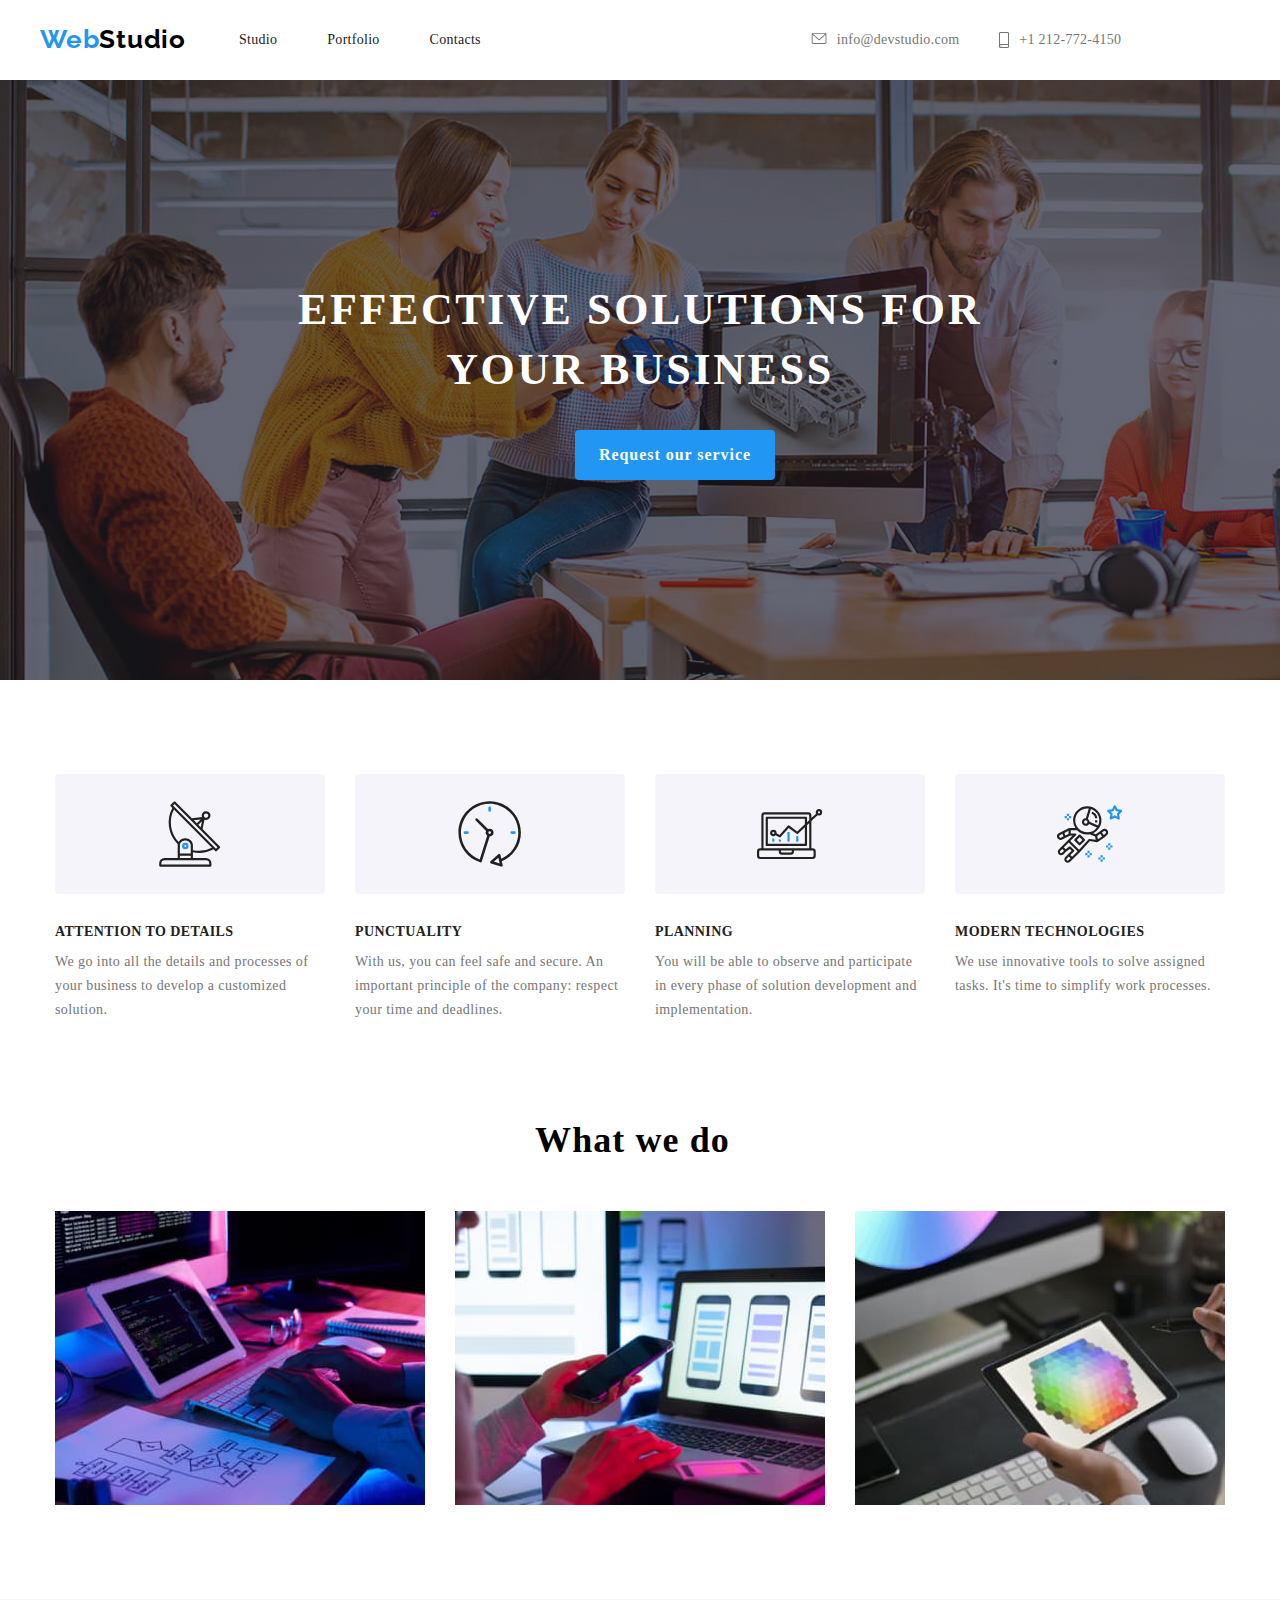
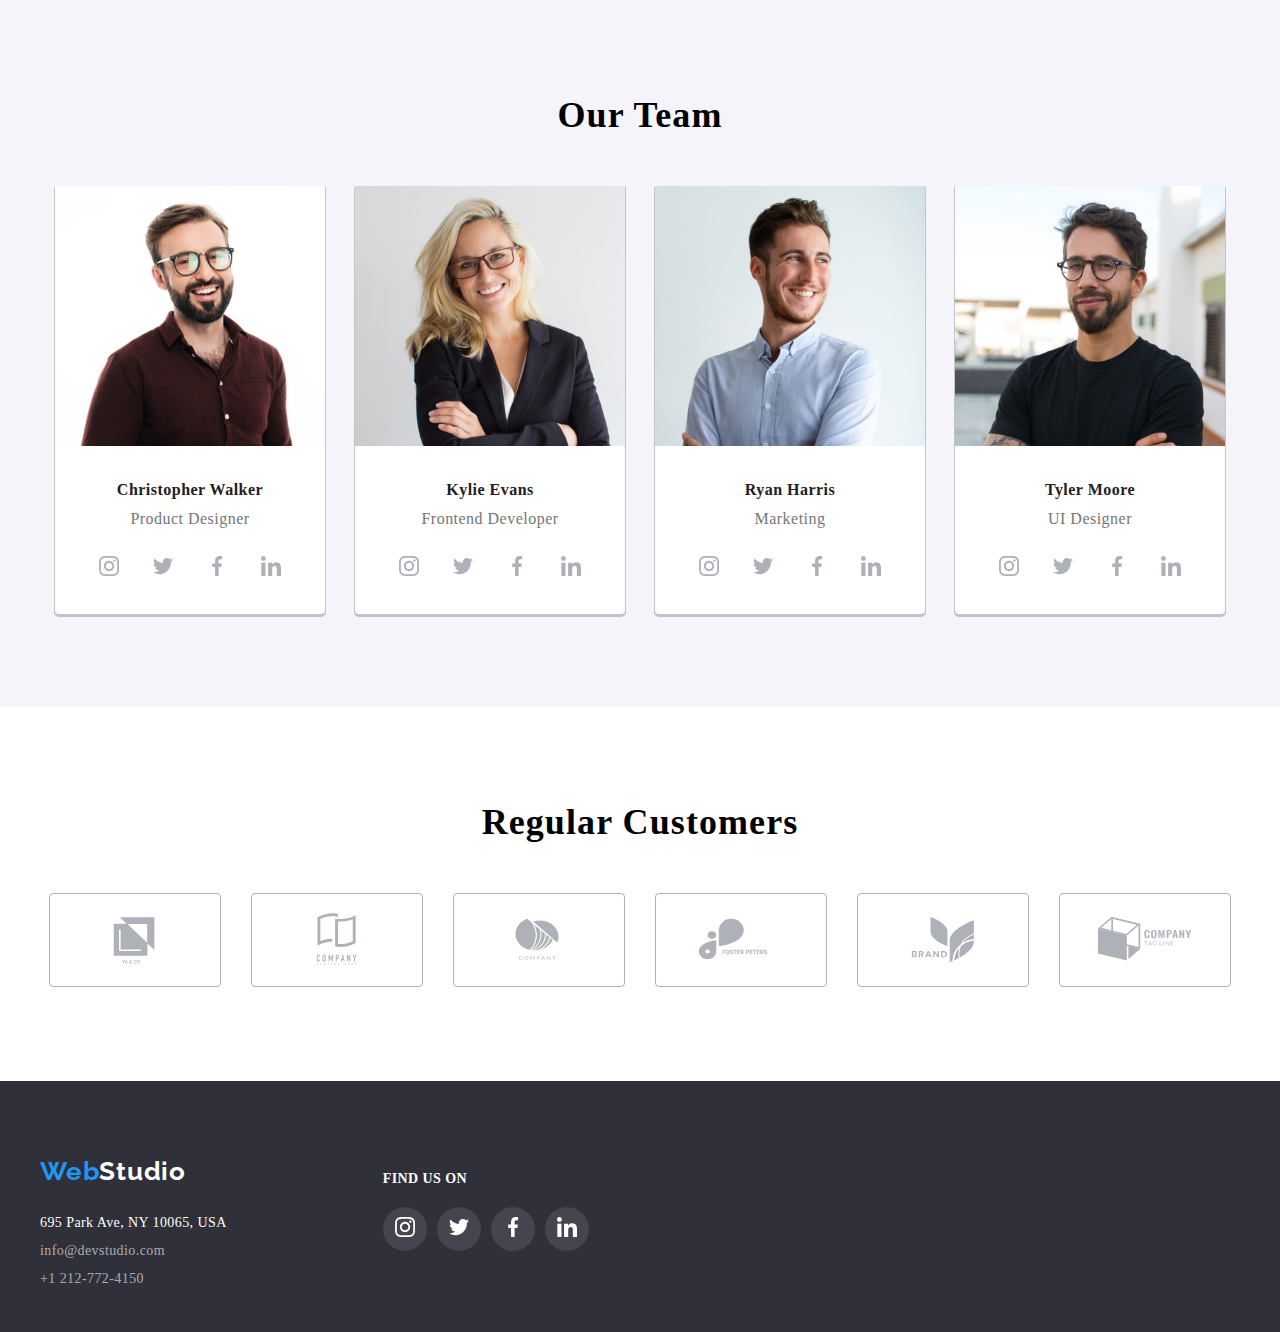
==== commit bf83c5a4: "hw-06" ====
--- a/index.html
+++ b/index.html
@@ -10,9 +10,9 @@
       rel="stylesheet"
     />
     <link rel="stylesheet" href="./css/styles.css" />
-
   </head>
   <body class="body">
+    <!--HEADER-->
     <header class="page-header unstyled-list container">
       <nav class="page-heder-nav">
         <a class="navigation-logo-1" href="#">Studio</a>
@@ -50,6 +50,7 @@
       </div>
     </header>
     <main>
+      <!--HIRO-->
       <section class="section-one">
         <div class="container-section-one">
           <h1 class="main-title">EFFECTIVE SOLUTIONS FOR YOUR BUSINESS</h1>
@@ -62,6 +63,7 @@
           </ul>
         </div>
       </section>
+      <!--OUR CRITERIA-->
       <section class="our-criteria-icon container">
         <ul class="unstyled-list our-criteria-icon-list">
           <li>
@@ -102,7 +104,6 @@
           </li>
         </ul>
       </section>
-      <!-- our Criteria-->
       <section class="-main-our-criteria container">
         <div>
           <ul class="our-criteria unstyled-list">
@@ -139,7 +140,7 @@
       </section>
       <!-- What we do-->
       <section class="what-we-do container">
-        <div class="what-we-do-div">
+        <div >
           <h2 class="what-we-do-title">What we do</h2>
           <ul class="what-we-do-images unstyled-list">
             <li>
@@ -169,7 +170,7 @@
           </ul>
         </div>
       </section>
-      <!--Our team-->
+      <!--OUR TEAM-->
       <section class="our-team">
         <div class="container-ouer-team">
           <h2 class="our-team-title">Our Team</h2>
@@ -345,6 +346,7 @@
           </ul>
         </div>
       </section>
+      <!--REGULAR COSTOMERS-->
       <section class="container">
         <div>
           <h2 class="regular-customers-title">Regular Customers</h2>
@@ -352,74 +354,63 @@
         <ul class="unstyled-list regular-customers-list">
           <li>
             <a class="icons-regular-customers" href="#">
-            <div class="customers-block">
-              <svg width="106px" height="60px">
-                <use
-                  href="./images/icons.svg#icon-Logo"
-                ></use>
-              </svg>
-            </div>
-          </a>
-          </li>
-          <li>
-            <a class="icons-regular-customers" href="#">
-            <div class="customers-block">
-              <svg width="106px" height="60px">
-                <use
-                  href="./images/icons.svg#icon-Logo-1"
-                ></use>
-              </svg>
-            </div>
-            </a>
-          </li>
-          <li>
-            <a class="icons-regular-customers" href="#">
-            <div class="customers-block">
-              <svg width="106px" height="60px">
-                <use
-                  href="./images/icons.svg#icon-Logo-2"
-                ></use>
-              </svg>
-            </div>
-            </a>
-          </li>
-          <li>
-            <a class="icons-regular-customers" href="#">
-            <div class="customers-block">
-              <svg width="106px" height="60px">
-                <use
-                  href="./images/icons.svg#icon-Logo-3"
-                ></use>
-              </svg>
-            </div>
-            </a>
-          </li>
-          <li>
-            <a class="icons-regular-customers" href="#">
-            <div class="customers-block">
-              <svg width="106px" height="60px">
-                <use
-                  href="./images/icons.svg#icon-Logo-4"
-                ></use>
-              </svg>
-            </div>
+              <div class="customers-block">
+                <svg width="106px" height="60px">
+                  <use href="./images/icons.svg#icon-Logo"></use>
+                </svg>
+              </div>
+            </a>
+          </li>
+          <li>
+            <a class="icons-regular-customers" href="#">
+              <div class="customers-block">
+                <svg width="106px" height="60px">
+                  <use href="./images/icons.svg#icon-Logo-1"></use>
+                </svg>
+              </div>
+            </a>
+          </li>
+          <li>
+            <a class="icons-regular-customers" href="#">
+              <div class="customers-block">
+                <svg width="106px" height="60px">
+                  <use href="./images/icons.svg#icon-Logo-2"></use>
+                </svg>
+              </div>
+            </a>
+          </li>
+          <li>
+            <a class="icons-regular-customers" href="#">
+              <div class="customers-block">
+                <svg width="106px" height="60px">
+                  <use href="./images/icons.svg#icon-Logo-3"></use>
+                </svg>
+              </div>
+            </a>
+          </li>
+          <li>
+            <a class="icons-regular-customers" href="#">
+              <div class="customers-block">
+                <svg width="106px" height="60px">
+                  <use href="./images/icons.svg#icon-Logo-4"></use>
+                </svg>
+              </div>
             </a>
           </li>
 
           <li>
             <a class="icons-regular-customers" href="#">
-            <div class="customers-block">
-              <svg width="106px" height="60px">
-                <use
-                  href="./images/icons.svg#icon-Logo-5"
-                ></use>
-              </svg>
-            </div>
+              <div class="customers-block">
+                <svg width="106px" height="60px">
+                  <use href="./images/icons.svg#icon-Logo-5"></use>
+                </svg>
+              </div>
             </a>
           </li>
         </ul>
       </section>
     </main>
+    <!--FOOTER-->
     <footer class="footer">
       <section class="container-footer">
         <div class="navigation-block">
@@ -449,7 +440,7 @@
           <div>
             <ul class="unstyled-list our-team-icon-list-footer">
               <li>
-                <a  class="icons-footer-list" href="#">
+                <a class="icons-footer-list" href="#">
                   <svg width="20px" height="20px">
                     <use
                       href="./images/icons.svg#icon-instagram-2-footer"
@@ -460,27 +451,21 @@
               <li>
                 <a class="icons-footer-list" href="#">
                   <svg width="20px" height="20px">
-                    <use
-                      href="./images/icons.svg#icon-twitter-1-footer"
-                    ></use>
+                    <use href="./images/icons.svg#icon-twitter-1-footer"></use>
                   </svg>
                 </a>
               </li>
               <li>
                 <a class="icons-footer-list" href="#">
                   <svg width="20px" height="20px">
-                    <use
-                      href="./images/icons.svg#icon-facebook-1-footer"
-                    ></use>
+                    <use href="./images/icons.svg#icon-facebook-1-footer"></use>
                   </svg>
                 </a>
               </li>
               <li>
                 <a class="icons-footer-list" href="#">
                   <svg width="20px" height="20px">
-                    <use
-                      href="./images/icons.svg#icon-linkedin-1-footer"
-                    ></use>
+                    <use href="./images/icons.svg#icon-linkedin-1-footer"></use>
                   </svg>
                 </a>
               </li>
--- a/css/styles.css
+++ b/css/styles.css
@@ -6,8 +6,8 @@
   font-family: "Roboto";
   font-style: normal;
 }
-/*Heder and main -background*/
-
+
+/*Global*/
 * {
   margin-block-start: 0em;
   margin-block-end: 0em;
@@ -42,11 +42,33 @@
   margin-bottom: 59px;
 }
 
+.body {
+  margin: 0px;
+}
+
+/*Unstyled list*/
+
+.unstyled-list {
+  list-style: none;
+}
+
+/*HEADER*/
+
+.page-header {
+  align-items: start;
+  height: 80px;
+}
+
+.page-header,
+.navigation-list,
+.page-heder-nav,
+.navigation-list-right {
+  display: flex;
+}
+
 .heder-line {
   border: 1px solid #ececec;
 }
-
-/*Navigation Logo*/
 
 .navigation-logo-1 {
   font-family: "Raleway";
@@ -69,7 +91,11 @@
   color: #2196f3;
 }
 
-/*Navigation List*/
+.navigation-logo-1 {
+  margin-right: 53px;
+  padding-top: 24px;
+  padding-bottom: 25px;
+}
 
 .navigation-list {
   font-family: "Roboto";
@@ -86,6 +112,38 @@
   color: #757575;
   text-decoration: none;
 }
+.navigation-list:hover {
+  color: #2196f3;
+}
+
+.navigation-list {
+  gap: 50px;
+  margin: auto;
+}
+
+.navigation-list-right {
+  margin-left: 330px;
+  margin-top: 32px;
+  color: #757575;
+  text-decoration: none;
+}
+
+.icons-header:hover {
+  fill: rgba(33, 150, 243, 1);
+}
+
+.icons-header {
+  fill: rgba(117, 117, 117, 1);
+}
+
+.mailto {
+  margin-left: 10px;
+  margin-right: 40px;
+}
+
+.nav-list-right-hover :hover {
+  color: #2196f3;
+}
 
 .tel {
   height: 16px;
@@ -94,214 +152,22 @@
   margin-left: 10px;
 }
 
-/*Hover List*/
-
-.navigation-list:hover {
-  color: #2196f3;
-}
-
-/* Buttons */
-
-.buttons {
-  font-family: "Roboto";
-  font-style: normal;
-  font-weight: 500;
-  font-size: 16px;
-  line-height: 26px;
-  letter-spacing: 0.03em;
-  color: #212121;
-  padding: 6px 22px;
-}
-
-/*Hover Butons*/
-
-.buttons:hover {
-  color: #ffffff;
-  background: #2196f3;
-  box-shadow: 0px 3px 1px rgba(0, 0, 0, 0.1), 0px 1px 2px rgba(0, 0, 0, 0.08),
-    0px 2px 2px rgba(0, 0, 0, 0.12);
-  border-radius: 4px;
-  border: #2196f3;
-}
-
-/*Unstyled List*/
-
-.unstyled-list {
-  list-style: none;
-}
-
-/* Title and Paragarf -images*/
-
-.title-image {
-  font-weight: 700;
-  font-size: 18px;
-  line-height: 36px;
-  letter-spacing: 0.06em;
-  color: #212121;
-  margin-top: 16px;
-  margin-bottom: 4px;
-}
-
-
-.parafarf {
-  font-weight: 400;
-  font-size: 16px;
-  line-height: 30px;
-  letter-spacing: 0.03em;
-  color: #757575;
-}
-
-/* Footer*/
-
-.footer-address,
-.footer-tel-email {
-  text-decoration: none;
-  font-family: "Roboto";
-  font-style: normal;
-  font-weight: 400;
-  font-size: 14px;
-  line-height: 16px;
-  letter-spacing: 0.03em;
-}
-
-.footer-address {
-  color: #ffffff;
-}
-
-.footer-tel-email {
-  color: rgba(255, 255, 255, 0.6);
-}
-
-.navigation-logo-2 {
-  font-family: "Raleway";
-  font-style: normal;
-  font-weight: 700;
-  font-size: 26px;
-  line-height: 31px;
-  letter-spacing: 0.03em;
-  color: #2196f3;
-  text-decoration: none;
-  padding-top: 30px;
-}
-
-.navigation-logo-2::after {
-  content: "Studio";
-  color: #ffffff;
-}
-
-/*Flexbox -Organization */
-
-/*Header*/
-
-.main {
-}
-
-.page-header {
-  align-items: start;
-  height: 80px;
-}
-
-.page-header,
-.navigation-list,
-.page-heder-nav,
-.navigation-list-right {
-  display: flex;
-}
-
-.navigation-logo-1 {
-  margin-right: 53px;
-  padding-top: 24px;
-  padding-bottom: 25px;
-}
-
-.navigation-list {
-  gap: 50px;
-  margin: auto;
-}
-
-.navigation-list-right {
-  margin-left: 330px;
-  margin-top: 32px;
-  color: #757575;
-  text-decoration: none;
-}
-
-.mailto {
-  margin-left: 10px;
-  margin-right: 40px;
-}
-
-/*Buttons*/
-
-.main-buttons,
-.button-list {
-  display: flex;
-  margin-top: 36px;
-  justify-content: center;
-  margin-bottom: 23.5px;
-}
-
-.button-list {
-  justify-content: center;
-  gap: 8px;
-}
-
-/*Images*/
-
-.images-main {
-  display: flex;
-  margin-top: 25.7px;
-}
-
-.images-list {
-  display: flex;
-  flex-wrap: wrap;
-  gap: 30px;
-  justify-content: center;
-  padding-inline-start: 0px;
-  margin-bottom: 94px;
-}
-
-.images-border {
-  border: 1px solid #eeeeee;
-  height: 404px;
-  width: 370px;
-}
-
-.images-border:hover{
-  box-shadow:  1px 4px 6px 0px #00000029;
-  box-shadow: 0px 4px 4px 0px #0000000F;
-  box-shadow: 0px 1px 1px 0px #0000001F;
-  
-}
-
-.title-image,
-.parafarf {
-  margin-left: 24px;
-}
-
-/*Footer*/
-
-.footer {
-  height: 251px;
-  margin-top: 0px;
+/*HIRO*/
+
+.section-one {
   background-color: #2f303a;
+  height: 600px;
+  border-radius: 0px;
+  display: flex;
   flex-direction: column;
-  display: flex;
-}
-.adress-main {
-  display: flex;
-  margin-top: 28px;
-}
-
-.adress {
-  flex-direction: column;
-  gap: 12px;
-  display: flex;
-  padding-inline-start: 0px;
-}
-
-/*INDEX STYLE*/
+  background-image: linear-gradient(
+      rgba(47, 48, 58, 0.4),
+      rgba(47, 48, 58, 0.4)
+    ),
+    url("../images/background.jpg");
+  background-repeat: no-repeat;
+  background-size: cover;
+}
 
 .main-title,
 .button-from-main-title,
@@ -314,12 +180,6 @@
   font-family: Roboto;
 }
 
-.body {
-  margin: 0px;
-}
-
-/*Sectiunea 1*/
-
 .main-title {
   font-size: 44px;
   font-weight: 900;
@@ -337,6 +197,7 @@
   width: 696px;
   margin-top: 200px;
 }
+
 .button-from-main-title {
   font-size: 16px;
   font-weight: 700;
@@ -354,146 +215,23 @@
   cursor: pointer;
 }
 
-.section-one {
-  background-color: #2f303a;
-  height: 600px;
-  border-radius: 0px;
-  display: flex;
-  flex-direction: column;
-}
 .button-main-title {
   display: flex;
   margin-left: 535px;
-  padding-inline-start: 0px;
-}
-
-/* Oue Crieria*/
-
-.main-our-criteria {
-  display: flex;
-}
-
-.our-criteria {
+}
+
+/*OUR-CRITERIA*/
+
+.our-criteria-icon {
+  justify-content: center;
+  display: flex;
+}
+
+.our-criteria-icon-list {
   display: flex;
   gap: 30px;
-  justify-content: center;
-  margin-top: 30px;
-  margin-bottom: 94px;
-}
-
-.title-criteria {
-  height: 16px;
-  width: 270px;
-  border-radius: nullpx;
-  font-size: 14px;
-  font-weight: 700;
-  line-height: 16px;
-  letter-spacing: 0.03em;
-  text-align: left;
-  color: #212121;
-  margin-bottom: 10px;
-}
-.paragraf-criteria {
-  height: 75px;
-  width: 270px;
-  border-radius: nullpx;
-
-  font-size: 14px;
-  font-weight: 400;
-  line-height: 24px;
-  letter-spacing: 0.03em;
-  text-align: left;
-  color: #757575;
-}
-
-/*Sectiunea What we do*/
-
-.what-we-do-title {
-  font-size: 36px;
-  font-weight: 700;
-  line-height: 42px;
-  letter-spacing: 0.03em;
-  text-align: center;
-  margin-block-start: 0em;
-  margin-block-end: 50px;
-}
-
-.what-we-do,
-.what-we-do-images {
-  display: flex;
-}
-
-.what-we-do-div {
-}
-.what-we-do-images {
-  gap: 30px;
-  justify-content: center;
-  padding-inline-start: 0px;
-  margin-left: 15px;
-  margin-bottom: 13px;
-}
-
-/*Ouer Team*/
-
-.our-team {
-  height: 708px;
-  border-radius: 0px;
-  background-color: #f5f4fa;
-  display: flex;
-  flex-direction: column;
-  margin-top: 77px;
-}
-.our-team-title {
-  font-size: 36px;
-  font-weight: 700;
-  line-height: 42px;
-  letter-spacing: 0.03em;
-  text-align: center;
-  display: flex;
-  justify-content: center;
-  margin-bottom: 50px;
   margin-top: 94px;
 }
-
-.our-team-name {
-  font-size: 16px;
-  line-height: 19px;
-  letter-spacing: 0.03em;
-  text-align: center;
-  color: #212121;
-  margin-top: 30px;
-}
-
-.our-team-ocupation {
-  font-size: 16px;
-  font-weight: 400;
-  line-height: 19px;
-  letter-spacing: 0.03em;
-  text-align: center;
-  color: #757575;
-  margin-top: 10px;
-}
-
-.our-team-list {
-  display: flex;
-  flex-wrap: wrap;
-  justify-content: center;
-  gap: 30px;
-  padding-inline-start: 0px;
-  height: 428px;
-}
-
-/* Footer-Index*/
-
-.shodow-list {
-  box-shadow: 0px 2px 0px 1px rgba(0, 0, 0, 0.2);
-  border-radius: 0px 0px 4px 4px;
-  background-color: #ffffff;
-}
-
-/* Tema 4-Icons-background*/
-
-/* Our criteria*/
 
 .our-criteria-block {
   height: 120px;
@@ -502,26 +240,125 @@
   top: 774px;
   border-radius: 4px;
   background-color: #f5f4fa;
-}
-
-.our-criteria-icon {
-  justify-content: center;
-  display: flex;
-}
-
-.our-criteria-icon-list {
+  display: flex;
+  justify-content: center;
+  align-items: center;
+}
+
+.main-our-criteria {
+  display: flex;
+}
+
+.our-criteria {
   display: flex;
   gap: 30px;
+  justify-content: center;
+  margin-top: 30px;
+  margin-bottom: 94px;
+}
+
+.title-criteria {
+  height: 16px;
+  width: 270px;
+  border-radius: nullpx;
+  font-size: 14px;
+  font-weight: 700;
+  line-height: 16px;
+  letter-spacing: 0.03em;
+  text-align: left;
+  color: #212121;
+  margin-bottom: 10px;
+}
+.paragraf-criteria {
+  height: 75px;
+  width: 270px;
+  border-radius: nullpx;
+  font-size: 14px;
+  font-weight: 400;
+  line-height: 24px;
+  letter-spacing: 0.03em;
+  text-align: left;
+  color: #757575;
+}
+
+/*What We DO*/
+
+.what-we-do,
+.what-we-do-images {
+  display: flex;
+}
+
+.what-we-do-title {
+  font-size: 36px;
+  font-weight: 700;
+  line-height: 42px;
+  letter-spacing: 0.03em;
+  text-align: center;
+  margin-block-start: 0em;
+  margin-block-end: 50px;
+}
+.what-we-do-images {
+  gap: 30px;
+  justify-content: center;
+  margin-left: 15px;
+  margin-bottom: 13px;
+}
+
+/*OUR-TEAM*/
+
+.our-team {
+  height: 708px;
+  border-radius: 0px;
+  background-color: #f5f4fa;
+  display: flex;
+  flex-direction: column;
+  margin-top: 77px;
+}
+
+.our-team-title {
+  font-size: 36px;
+  font-weight: 700;
+  line-height: 42px;
+  letter-spacing: 0.03em;
+  text-align: center;
+  display: flex;
+  justify-content: center;
+  margin-bottom: 50px;
   margin-top: 94px;
 }
 
-.our-criteria-block {
-  display: flex;
-  justify-content: center;
-  align-items: center;
-}
-
-/* Ouer Team*/
+.our-team-list {
+  display: flex;
+  flex-wrap: wrap;
+  justify-content: center;
+  gap: 30px;
+  height: 428px;
+}
+
+.our-team-name {
+  font-size: 16px;
+  line-height: 19px;
+  letter-spacing: 0.03em;
+  text-align: center;
+  color: #212121;
+  margin-top: 30px;
+}
+
+.our-team-ocupation {
+  font-size: 16px;
+  font-weight: 400;
+  line-height: 19px;
+  letter-spacing: 0.03em;
+  text-align: center;
+  color: #757575;
+  margin-top: 10px;
+}
+
+.shodow-list {
+  box-shadow: 0px 2px 0px 1px rgba(0, 0, 0, 0.2);
+  border-radius: 0px 0px 4px 4px;
+  background-color: #ffffff;
+}
 
 .our-team-icon {
   display: flex;
@@ -535,7 +372,35 @@
   margin-bottom: 3.2px;
 }
 
-/*Regular Customers*/
+.our-team-icon-list li {
+  display: flex;
+  border-radius: 50%;
+  height: 44px;
+  width: 44px;
+  background-color: #ffffff;
+  justify-content: center;
+  align-items: center;
+  display: flex;
+}
+
+.backgound-ourtime-icons {
+  display: flex;
+  border-radius: 50%;
+  height: 44px;
+  width: 44px;
+  background-color: #ffffff;
+  justify-content: center;
+  align-items: center;
+  display: flex;
+  fill: rgba(175, 177, 184, 1);
+}
+
+.backgound-ourtime-icons:hover {
+  background-color: #2196f3;
+  fill: #ffffff;
+}
+
+/*REGULAR COSTOMERS*/
 
 .regular-customers-title {
   font-family: Roboto;
@@ -546,6 +411,21 @@
   text-align: center;
   margin-top: 94px;
   margin-bottom: 50px;
+}
+
+.regular-customers-list {
+  gap: 30px;
+  display: flex;
+  justify-content: center;
+  margin-bottom: 94px;
+}
+
+.icons-regular-customers {
+  fill: #afb1b8;
+}
+
+.icons-regular-customers:hover {
+  fill: #2196f3;
 }
 
 .customers-block {
@@ -560,16 +440,82 @@
   display: flex;
 }
 
-.regular-customers-list {
-  gap: 30px;
-  display: flex;
-  justify-content: center;
-  margin-bottom: 94px;
+.customers-block:hover {
+  border-color: #2196f3;
+}
+
+/*FOOTER*/
+
+.footer {
+  height: 251px;
+  margin-top: 0px;
+  background-color: #2f303a;
+  flex-direction: column;
+  display: flex;
 }
 
 .navigation-block {
   display: flex;
   flex-direction: column;
+}
+
+.navigation-logo-2 {
+  font-family: "Raleway";
+  font-style: normal;
+  font-weight: 700;
+  font-size: 26px;
+  line-height: 31px;
+  letter-spacing: 0.03em;
+  color: #2196f3;
+  text-decoration: none;
+  padding-top: 30px;
+}
+
+.navigation-logo-2::after {
+  content: "Studio";
+  color: #ffffff;
+}
+
+.adress-main {
+  display: flex;
+  margin-top: 28px;
+}
+
+.adress {
+  flex-direction: column;
+  gap: 12px;
+  display: flex;
+}
+
+.footer-address,
+.footer-tel-email {
+  text-decoration: none;
+  font-family: "Roboto";
+  font-style: normal;
+  font-weight: 400;
+  font-size: 14px;
+  line-height: 16px;
+  letter-spacing: 0.03em;
+}
+
+.footer-address {
+  color: #ffffff;
+}
+
+.footer-tel-email {
+  color: rgba(255, 255, 255, 0.6);
+}
+
+.find-us-on {
+  margin-top: 45px;
+  font-family: Roboto;
+  font-size: 14px;
+  font-weight: 700;
+  line-height: 16px;
+  letter-spacing: 0.03em;
+  text-align: left;
+  color: #ffffff;
+  margin-left: 156px;
 }
 
 .our-team-icon-list-footer li {
@@ -594,78 +540,92 @@
   background: #2196f3;
 }
 
-.find-us-on {
-  margin-top: 45px;
-  font-family: Roboto;
-  font-size: 14px;
-  font-weight: 700;
-  line-height: 16px;
-  letter-spacing: 0.03em;
-  text-align: left;
+.icons-footer-list {
+  fill: #ffffff;
+}
+
+/*PAGE-PORTOFOLIU*/
+
+/*BUTTONS*/
+
+.main-buttons,
+.button-list {
+  display: flex;
+  margin-top: 36px;
+  justify-content: center;
+  margin-bottom: 23.5px;
+}
+.button-list {
+  justify-content: center;
+  gap: 8px;
+}
+
+.buttons {
+  font-family: "Roboto";
+  font-style: normal;
+  font-weight: 500;
+  font-size: 16px;
+  line-height: 26px;
+  letter-spacing: 0.03em;
+  color: #212121;
+  padding: 6px 22px;
+}
+
+.buttons:hover {
   color: #ffffff;
-  margin-left: 156px;
-}
-
-.icons-header:hover {
-  fill: rgba(33, 150, 243, 1);
-}
-
-.icons-header {
-  fill: rgba(117, 117, 117, 1);
-}
-
-.nav-list-right-hover :hover {
-  color: #2196f3;
-}
-
-.section-one {
-  background-image: url(/images/background.jpg);
-  background-repeat: no-repeat;
-  background-size: cover;
-}
-
-.our-team-icon-list li {
-  display: flex;
-  border-radius: 50%;
-  height: 44px;
-  width: 44px;
-  background-color: #ffffff;
-  justify-content: center;
-  align-items: center;
-  display: flex;
-}
-
-.backgound-ourtime-icons {
-  display: flex;
-  border-radius: 50%;
-  height: 44px;
-  width: 44px;
-  background-color: #ffffff;
-  justify-content: center;
-  align-items: center;
-  display: flex;
-  fill: rgba(175, 177, 184, 1);
-}
-
-.backgound-ourtime-icons:hover {
-  background-color: #2196f3;
-  fill: #ffffff;
-}
-
-.icons-footer-list{
-  fill: #FFFFFF;
-}
-
-.icons-regular-customers{
-  fill: #AFB1B8;
-
-}
-
-.icons-regular-customers:hover{
-  fill: #2196f3;
-   
-}
-
-.customers-block:hover{
-  border-color: #2196f3;
-}+  background: #2196f3;
+  box-shadow: 0px 3px 1px rgba(0, 0, 0, 0.1), 0px 1px 2px rgba(0, 0, 0, 0.08),
+    0px 2px 2px rgba(0, 0, 0, 0.12);
+  border-radius: 4px;
+  border: #2196f3;
+}
+
+/*CARDS*/
+
+.images-main {
+  display: flex;
+  margin-top: 25.7px;
+}
+
+.images-list {
+  display: flex;
+  flex-wrap: wrap;
+  gap: 30px;
+  justify-content: center;
+  margin-bottom: 94px;
+}
+
+.images-border {
+  border: 1px solid #eeeeee;
+  height: 404px;
+  width: 370px;
+}
+
+.images-border:hover {
+  box-shadow: 1px 4px 6px 0px #00000029;
+  box-shadow: 0px 4px 4px 0px #0000000f;
+  box-shadow: 0px 1px 1px 0px #0000001f;
+}
+
+.title-image {
+  font-weight: 700;
+  font-size: 18px;
+  line-height: 36px;
+  letter-spacing: 0.06em;
+  color: #212121;
+  margin-top: 16px;
+  margin-bottom: 4px;
+}
+
+.title-image,
+.parafarf {
+  margin-left: 24px;
+}
+
+.parafarf {
+  font-weight: 400;
+  font-size: 16px;
+  line-height: 30px;
+  letter-spacing: 0.03em;
+  color: #757575;
+}
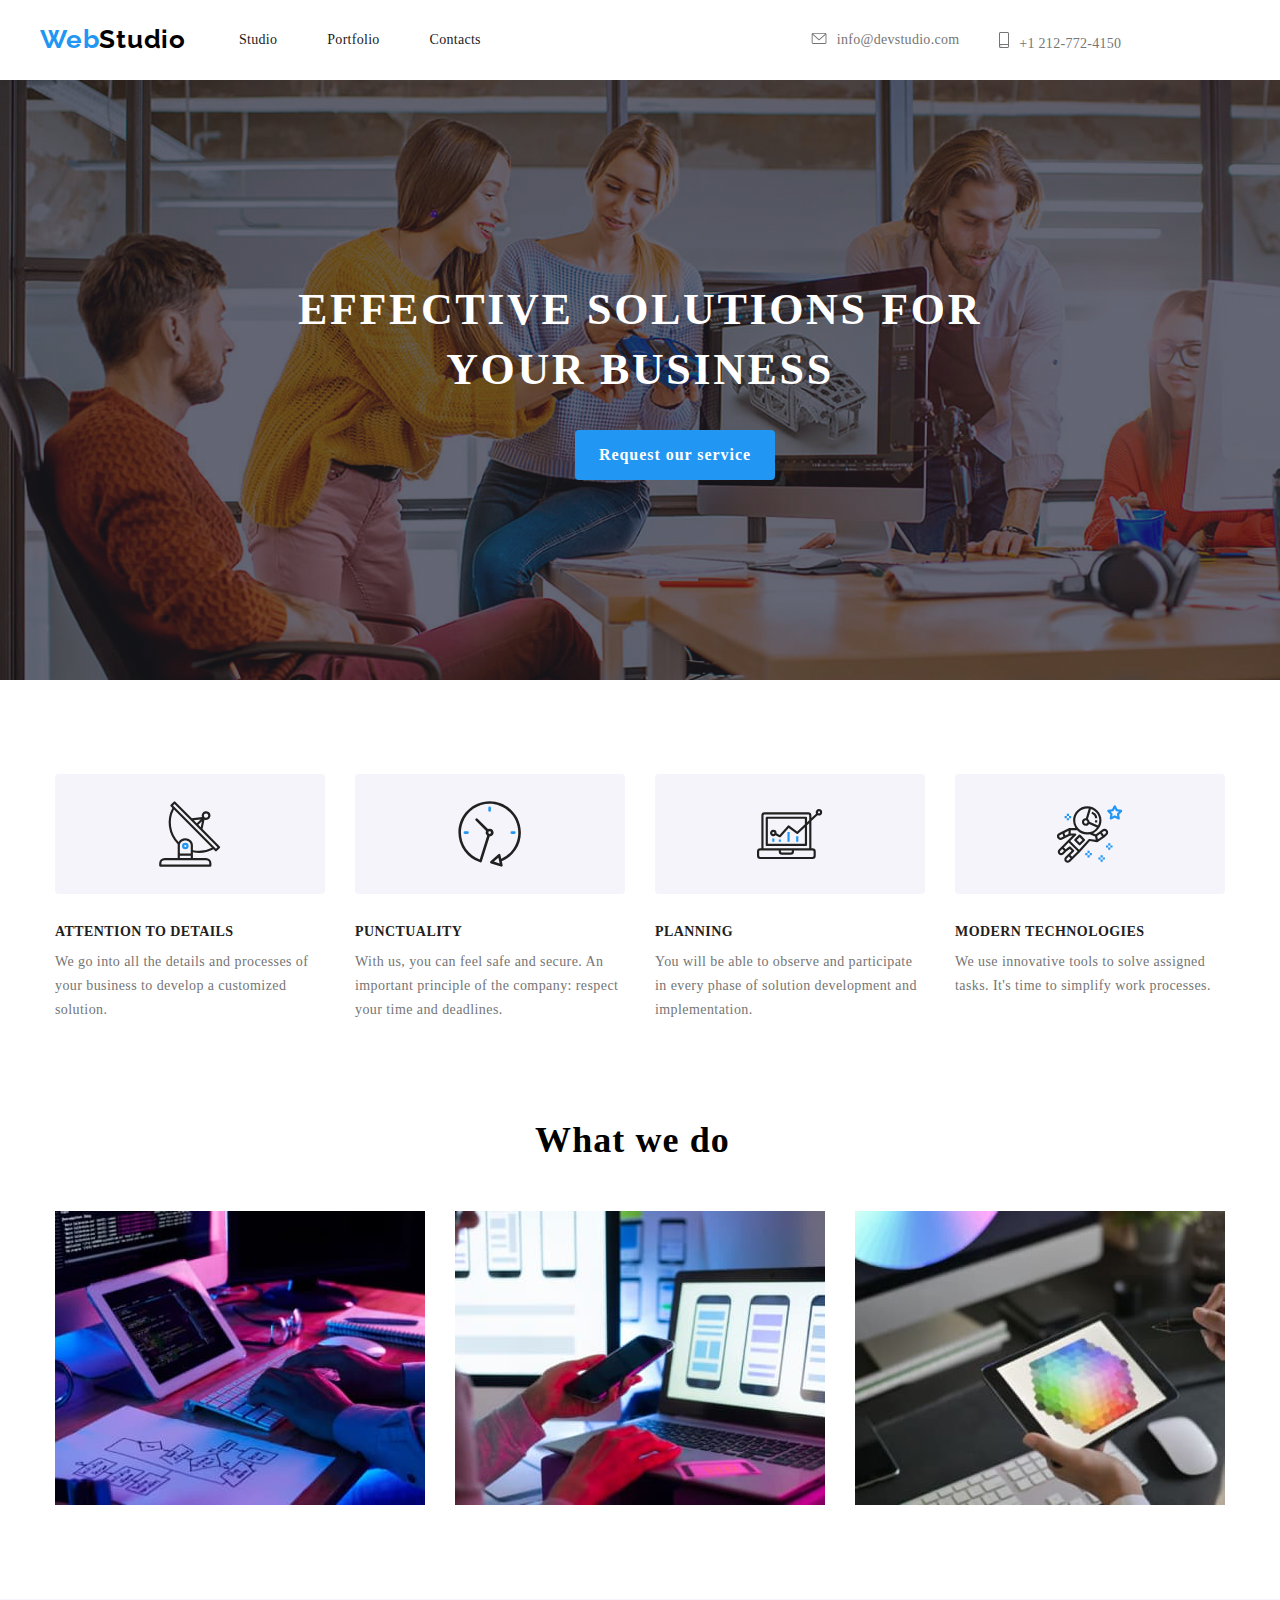
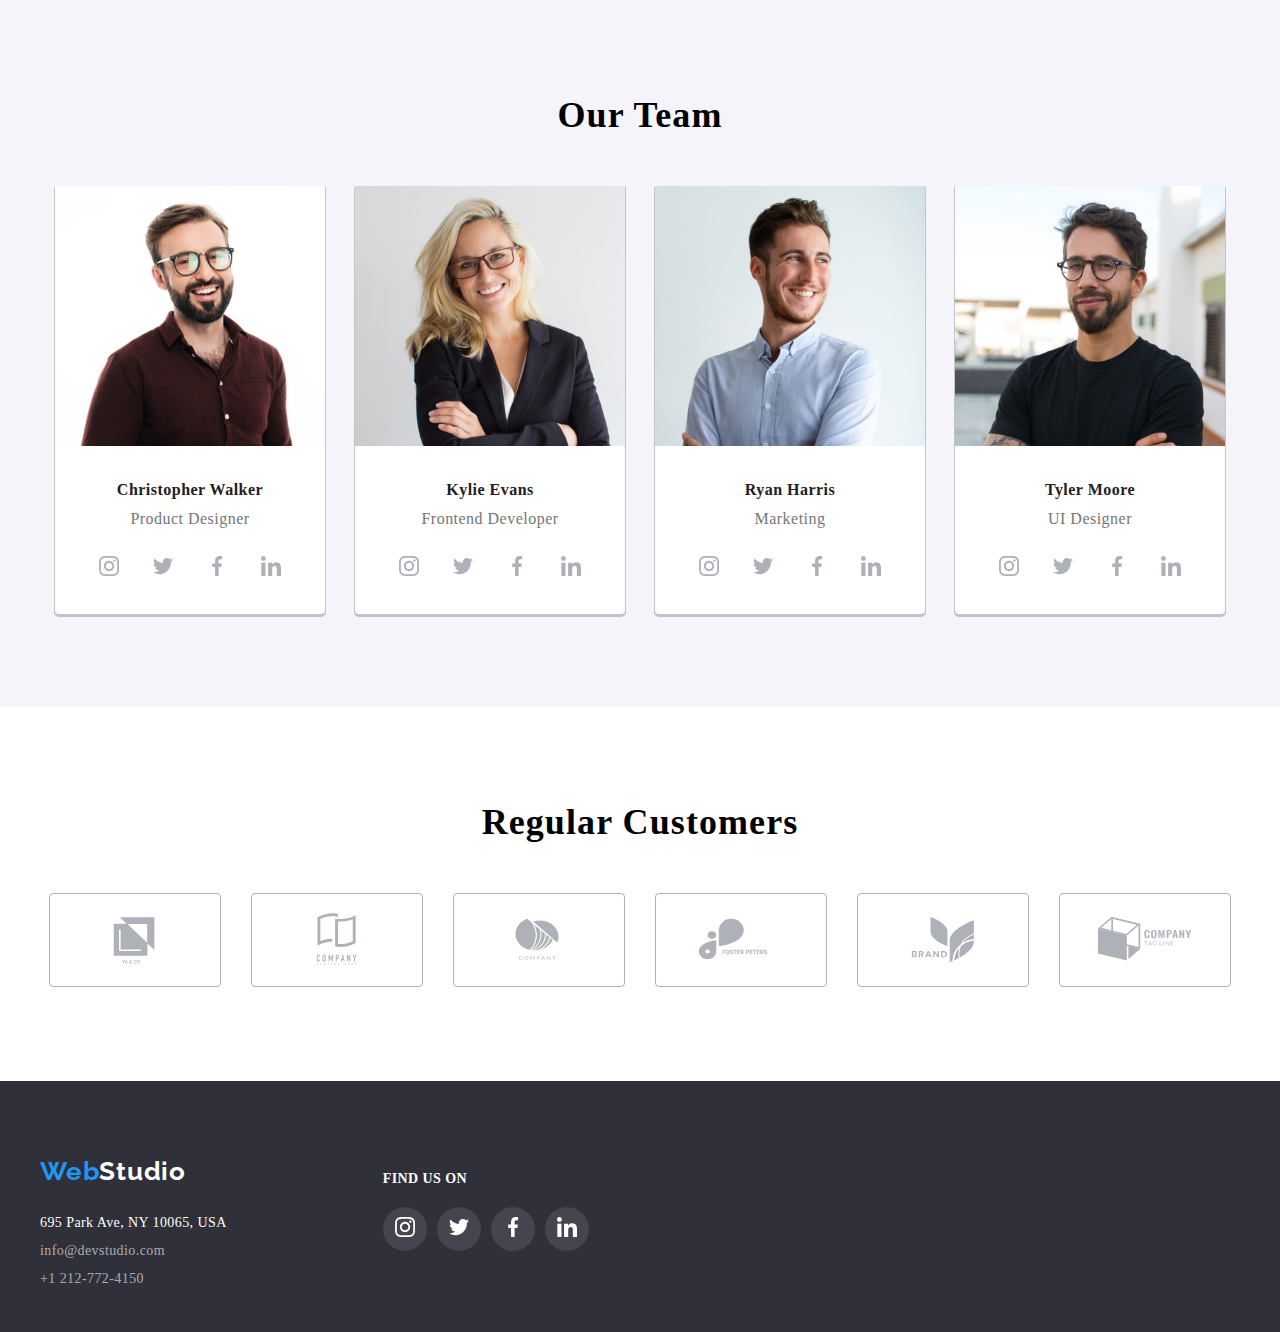
==== commit 206536ad: "hw-06" ====
--- a/index.html
+++ b/index.html
@@ -26,25 +26,19 @@
       </nav>
       <div>
         <ul class="navigation-list-right unstyled-list">
-          <li class="icons-header">
-            <a class="icons-header" href="#">
-              <svg width="16px" height="12px">
+          <li class="icons-header nav-list-right-hover">
+              <a class="mailto nav-list-right-hover" href="#"> 
+                <svg class="header-position-svg" width="16px" height="12px">
                 <use href="./images/icons.svg#icon-envelope"></use>
-              </svg>
-            </a>
-          </li>
-          <li class="mailto nav-list-right-hover">
-            <a href="mailto:info@devstudio.com">info@devstudio.com</a>
-          </li>
-          <li class="icons-header">
-            <a class="icons-header" href="mailto:info@devstudio.com">
-              <svg width="10px" height="16px">
+                </svg>info@devstudio.com
+              </a>
+          </li>     
+          <li class="icons-header nav-list-right-hover">
+            <a class=" tel nav-list-right-hover" href="mailto:info@devstudio.com">
+              <svg class="header-position-svg" width="10px" height="16px">
                 <use href="./images/icons.svg#icon-smartphone"></use>
-              </svg>
-            </a>
-          </li>
-          <li class="tel nav-list-right-hover">
-            <a href="tel:+12127724150">+1 212-772-4150</a>
+              </svg>+1 212-772-4150
+            </a>
           </li>
         </ul>
       </div>
--- a/css/styles.css
+++ b/css/styles.css
@@ -54,6 +54,14 @@
 
 /*HEADER*/
 
+.header-position-svg{
+  position: relative;
+  left: -10px;
+
+  
+}
+
+ 
 .page-header {
   align-items: start;
   height: 80px;
@@ -128,8 +136,10 @@
   text-decoration: none;
 }
 
-.icons-header:hover {
+.icons-heade:hover {
   fill: rgba(33, 150, 243, 1);
+  color: #2196f3;
+  
 }
 
 .icons-header {
@@ -143,6 +153,7 @@
 
 .nav-list-right-hover :hover {
   color: #2196f3;
+  fill: #2196f3;
 }
 
 .tel {
@@ -152,7 +163,8 @@
   margin-left: 10px;
 }
 
-/*HIRO*/
+
+/*HERO*/
 
 .section-one {
   background-color: #2f303a;
@@ -603,8 +615,7 @@
 
 .images-border:hover {
   box-shadow: 1px 4px 6px 0px #00000029;
-  box-shadow: 0px 4px 4px 0px #0000000f;
-  box-shadow: 0px 1px 1px 0px #0000001f;
+  
 }
 
 .title-image {
